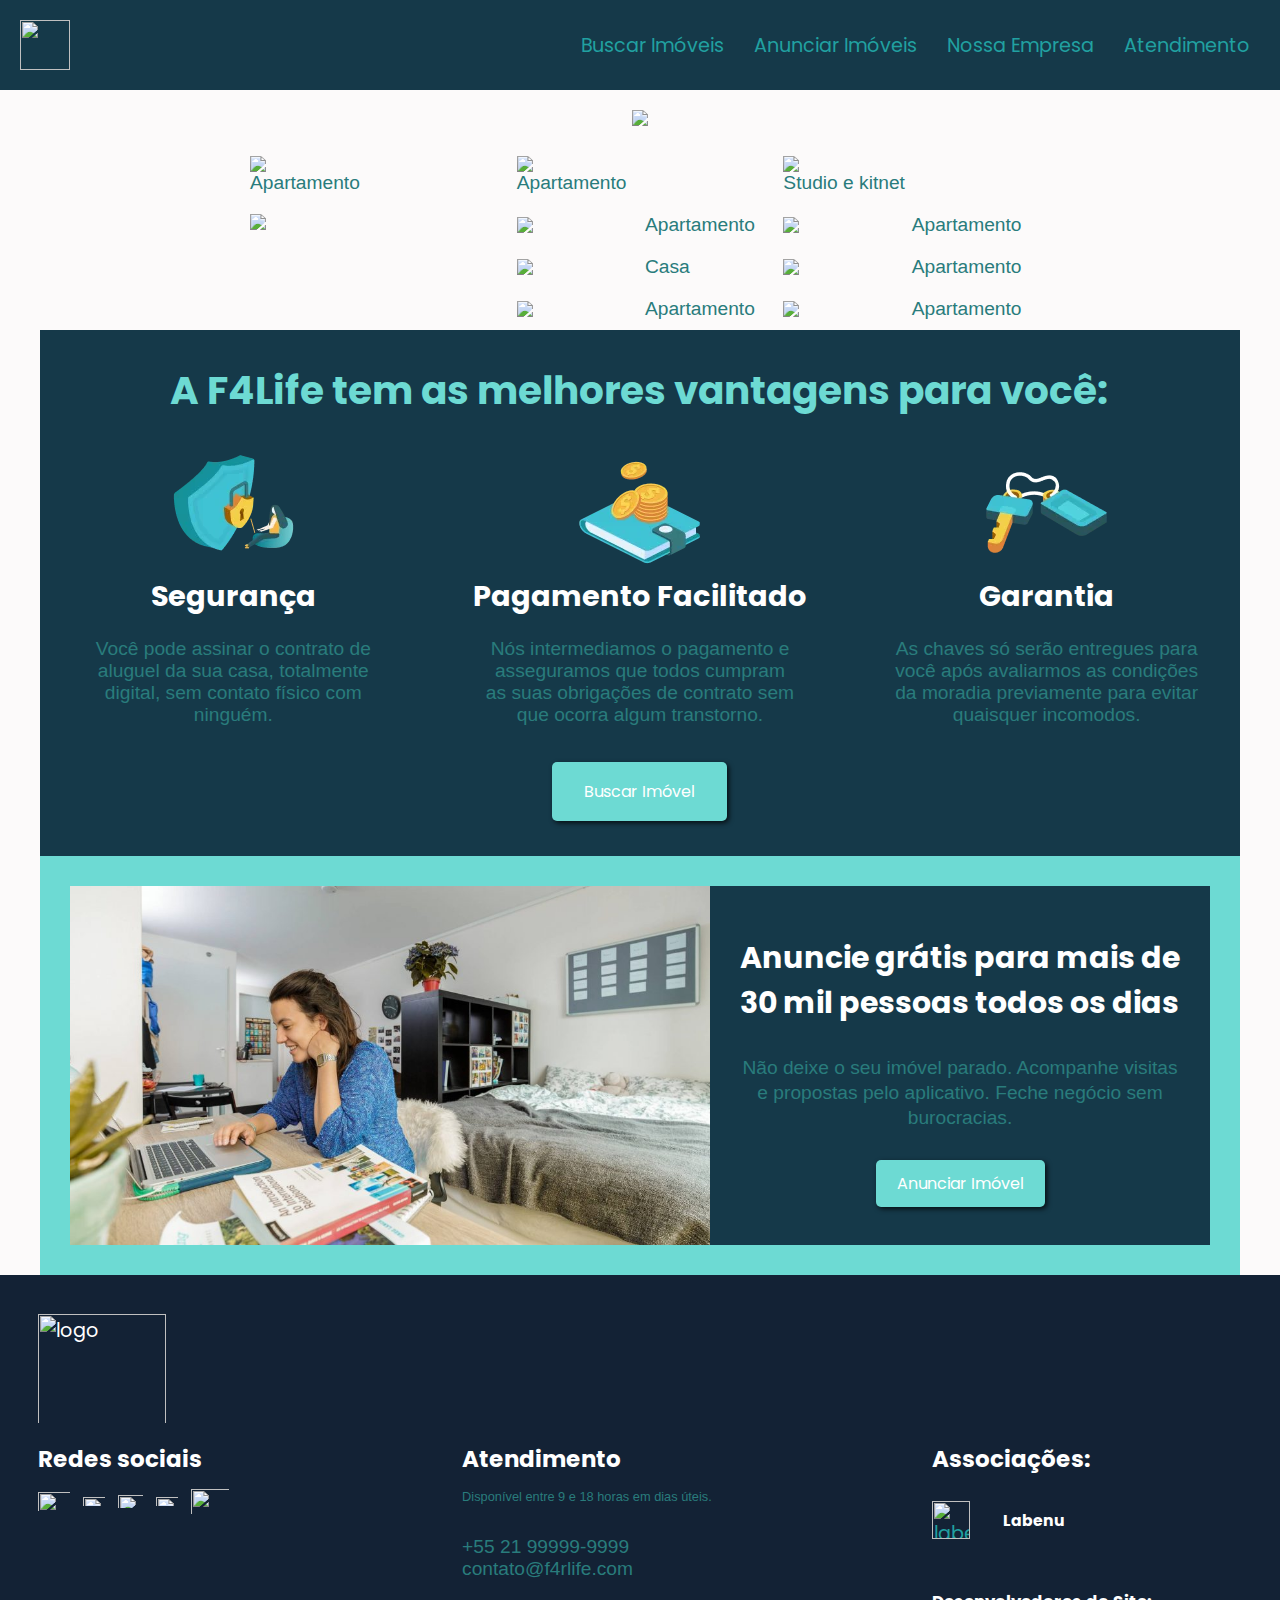
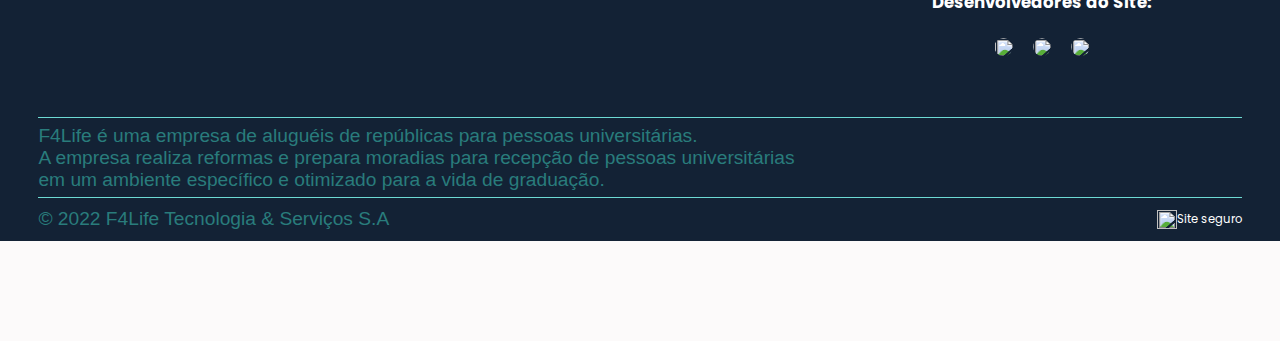
==== index.html @ a4b0dcf2 "Adiciona página anunciar imóveis" ====
<html lang="pt-br">
  <head>
    <meta charset="UTF-8" />
    <meta name="viewport" content="width=device-width, initial-scale=1.0" />
    <meta http-equiv="X-UA-Compatible" content="ie=edge" />
    <title>F4Life</title>
    <link href="https://fonts.googleapis.com/css2?family=Poppins:wght@200;300;400;500;600;700;800;900&display=swap" rel="stylesheet">
    <link rel="stylesheet" href="style.css">
    <link rel="shortcut icon" href="./f4life.ico" type="image/x-icon">
  </head>
  <body>

    <header class="header">
      <img src="./imagens/loog.jpg" >
  
      <nav>
        <ul class="menu">
          <li><a href="/">Buscar Imóveis</a></li>
          <li><a href="/">Anunciar Imóveis</a></li>
          <li><a href="/">Nossa Empresa</a></li>
          <li><a href="/">Atendimento</a></li>
        </ul>
      </nav>
    </header>

    <div class="logo">
    <img src="./imagens/f4rlife2.png" >
  </div>
    
  <section class="grid1">
      <div>
        <img src="./imagens/destaque1.webp">
        <li>Apartamento</li>
      </div>
      <div>
        <img src="./imagens/destaque2.webp">
        <li>Apartamento</li>
      </div>
      <div>
        <img src="./imagens/destaque5.webp">
        <li>Studio e kitnet</li>
      </div>
      <div>
        <img src="./imagens/n3.webp">
        <p>Apartamento</p>
      </div>
      <div>
        <img src="./imagens/n2.webp">
        <p>Apartamento</p>
      </div>
      <div>
        <img src="./imagens/casa.webp">
        <p>Casa</p>
      </div>
      <div>
        <img src="./imagens/nv1.webp">
        <p>Apartamento</p>
      </div>
      <div>
        <img src="./imagens/destaque3.webp">
        <p>Apartamento</p>
      </div>
      <div>
        <img src="./imagens/destaque6.webp">
        <p>Apartamento</p>
      </div>
      <div class="anuncio">
        <img src="./imagens/f4life.png">
      </div>
    </section>

    <main>

    <div class="container">
      
      <section id="secao-vantagens"> 
        <div class="grid-container">

          <div class="titulo-secao">
            <h2>A F4Life tem as melhores vantagens para você:</h2>
          </div>
          <div id="card">
            <div class="card-imagem">
              <img src="./imagens/icone-seguro.png" alt="icone-seguro">
            </div>
            <div class="card-titulo">
              <h2>Segurança</h2>
            </div>
            <div class="card-texto">
              <p>Você pode assinar o contrato de aluguel da sua casa, totalmente digital, sem contato físico com ninguém.</p>
            </div>
          </div>

          <div id="card">            
            <div class="card-imagem">
              <img src="./imagens/icone-dinheiro.png" alt="icone-dinheiro">
            </div>
            <div class="card-titulo">
              <h2>Pagamento Facilitado</h2>
            </div>
            <div class="card-texto">
              <p>Nós intermediamos o pagamento e asseguramos que todos cumpram as suas obrigações de contrato sem que ocorra algum transtorno.</p>
            </div>
          </div>

          <div id="card">                    
            <div class="card-imagem">
              <img src="./imagens/icone-chaves.png" alt="icone-chaves">
            </div>
            <div class="card-titulo">
              <h2>Garantia</h2>
            </div>
            <div class="card-texto">
              <p>As chaves só serão entregues para você após avaliarmos as condições da moradia previamente para evitar quaisquer incomodos.</p>
            </div>
          </div>

          <div id="btn-secao">
            <button>Buscar Imóvel</button>
          </div>

        </div><!-- grid-container -->
      </section><!-- secao-vantagens -->

      <section id="secao-anunciar">        
        <div class="grid-container">

          <div class="imagem-secao-anunciar">
            <img src="./imagens/universitario-ape.png" alt="">
          </div>

          <div class="conteudo-secao-anunciar">
            <div class="titulo-secao-anunciar">
              <h2>Anuncie grátis para mais de 30 mil pessoas todos os dias</h2>
            </div>

              <div class="texto-secao-anunciar">              
                <p>Não deixe o seu imóvel parado. Acompanhe visitas e propostas pelo aplicativo. Feche negócio sem burocracias.</p>
              </div>

              <div class="btn-secao">
                <button>Anunciar Imóvel</button>
              </div>
          </div>

        </div><!-- grid-container -->        
      </section><!-- secao-anunciar -->

    </div><!-- container -->

  </main>

  
    <footer>
        <div id="logo">
            <img src="./imagens/logo-f4rlife.png" alt="logo">
        </div>

        <div id="rodape">
            <div id="redes">
                <h5>Redes sociais</h5>
                <div id="icones">
                   <a href="https://www.facebook.com/" target="_blank"><img class="face" src="./imagens/logo-facebook.png" alt="face"></a> 
                   <a href="https://www.instagram.com/" target="_blank"><img class="insta" src="./imagens/logo-instagram.png" alt="insta"></a> 
                   <a href="https://www.linkedin.com/" target="_blank"><img  class="link" src="./imagens/logo-linkedin.png" alt="linkedin"></a> 
                   <a href="https://www.twitter.com/" target="_blank"><img class="tt" src="./imagens/logo-twitter.png" alt="tt"></a> 
                   <a href="https://www.youtube.com/" target="_blank"><img class="yout" src="./imagens/logo-youtube.png" alt="yout"></a> 
                </div>
            </div>
            <div id="atendimento">
                <h5>Atendimento</h5>
                <p class="disponivel">Disponível entre 9 e 18 horas em dias úteis.</p>
                <div class="links">
                    <a class="numero"href=""><p>+55 21 99999-9999</p></a> 
                    <a class="numero"href=""> <p>contato@f4rlife.com</p></a>
                </div>
            </div>
            <div id="contatos">
                <div>
                    <div class="contatos">
                        <h5>Associações:</h5>
                    </div>
                    <div id="labenu">
                        <a href="https://www.linkedin.com/school/labenu/" target="_blank"><img class="labenu" src="./imagens/logo-labenu.png" alt="labenu"></a>
                        <div class="logo">
                            <h5>Labenu</h5> 
                        </div>
                    </div>
                </div>

                <div>
                    <div class="perfis">
                        <h5>Desenvolvedores do Site:</h5>
                    </div>
                    <div id="desenvolvedores">
                        <a href="https://www.linkedin.com/in/brenno-ambrozino-339b32223/" target="_blank"><img src="./imagens/perfil-brenno.jpg" alt="brenno"></a>
                        <a href="https://www.linkedin.com/in/luis-gustavo-martins-06230222b/" target="_blank"><img src="./imagens/perfil-luis.jpg" alt="luis"></a>
                        <a href="https://www.linkedin.com/in/matheusmantini/" target="_blank"><img src="./imagens/perfil-matheus.png" alt="matheus"></a>
                    </div>
                </div>
            </div>
        </div>

        <div>   
            <div id="diretrizes">
                <p>F4Life é uma empresa de aluguéis de repúblicas para pessoas universitárias.</p>
                <p>A empresa realiza reformas e prepara moradias para recepção de pessoas universitárias</p>
                <p>em um ambiente específico e otimizado para a vida de graduação.</p>
            </div>
        </div>

        <div id="fim">
            <div>
                <p>© 2022 F4Life Tecnologia & Serviços S.A</p>
            </div>
            <div id="seguro">
                <div>
                    <img src="./imagens/icone-cadeado.png" alt="cadeado">
                </div>
                Site seguro
            </div> 
        </div>

    </footer>

  </body>
</html>
---- style.css ----
/*
  --preto: rgb(19, 34, 53);
  --azul-claro: rgb(109, 218, 211);
  --azul-escuro: rgb(21,57,73);
} */

*{
  margin: 0;
  padding: 0;
  box-sizing: border-box;
  font-family: 'Poppins', sans-serif;
}

main{  
  display: flex;
  justify-content: center;
}

.container{
  width: 1200px;
}

/***********************/
/* Arquivo Index.html */
/* Seção Vantagens */

#secao-vantagens{
  display: flex;
  justify-content: center;
  background-color: rgb(21,57,73);
}

#secao-vantagens .grid-container{
  display: grid;
  grid-template-columns: repeat(3, 1fr);
  grid-template-rows: 120px 1fr 130px;
  column-gap: 20px;
}

#secao-vantagens .titulo-secao{
  display: flex;
  justify-content: center;
  align-items: center;
  text-align: center;
  grid-column: 1 / 4;
  color: rgb(109, 218, 211);
  font-size: 26px;
}

#secao-vantagens #card{
  display: flex;
  flex-direction: column;
  justify-content: center;
  align-items: center;
  text-align: center;
  color: white;
}

#secao-vantagens #btn-secao{
  display: flex;
  justify-content: center;
  align-items: center;
  grid-column: 2 / 3;
  margin: 30px 0;
}

#secao-vantagens #btn-secao button{
  background-color: rgb(109, 218, 211);
  color: white;
  padding: 15px 30px;
  font-size: 16px;
  border: 2px solid transparent;
  border-radius: 5px;
  box-shadow: 2px 2px 5px 0px rgba(0,0,0,0.75);
  cursor: pointer;
}

#secao-vantagens #btn-secao button:hover{
  background-color: rgb(92, 201, 193);
}

#secao-vantagens #btn-secao button:active{
  border-top: 2px solid rgba(0,0,0,0.75);
  border-left: 2px solid rgba(0,0,0,0.75);
  box-shadow: none;
}

.card-titulo{
  color: white;
  margin-bottom: 20px;
}

.card-texto{
  text-align: center;
  max-width: 80%;
}

/* Seção Anunciar */

#secao-anunciar{
  display: flex;
  width: 100%;
  justify-content: space-between;
  border: 30px solid rgb(109, 218, 211);;
}

#secao-anunciar .grid-container{
  display: grid;
  grid-template-columns: 1fr 500px;
}

.imagem-secao-anunciar{
  grid-row: 1 / 4;
  display: flex;
  justify-content: center;
  align-items: center;
}

.imagem-secao-anunciar img{
  width: 100%;
}

.conteudo-secao-anunciar{
  background-color: rgb(21,57,73);
  grid-row: 1 / 4;
  padding: 0 30px;
  display: flex;
  flex-direction: column;
  justify-content: center;
  text-align: center;
}

.titulo-secao-anunciar{
  color: white;
  font-size: 20px;
  text-align: justify;
  width: 100%;
  margin-top: 30px;
  line-height: 45px;
  grid-row: 1 / 2;
}

.texto-secao-anunciar{
  color: white;
  font-size: 15px;
  text-align: justify;
  width: 100%;
  margin: 30px 0;
  line-height: 45px;
  grid-row: 2 / 3;
  text-align: center;
  line-height: 25px;
}

.btn-secao button{
  background-color: rgb(109, 218, 211);
  color: white;
  padding: 10px 20px;
  font-size: 16px;
  border: 1px solid transparent;
  border-radius: 5px;
  box-shadow: 2px 2px 5px 0px rgba(0,0,0,0.75);
  cursor: pointer;  
  grid-row: 3 / 4;
  margin-bottom: 20px;
  outline-color: rgb(21,57,73); 
}

.btn-secao button:hover{
  background-color: rgb(92, 201, 193);
}

.btn-secao button:active{
  border-top: 1px solid rgba(0,0,0,0.75);
  border-left: 1px solid rgba(0,0,0,0.75);
  box-shadow: none;
}



/********************************/
/* Arquivo anunciar-imovel.html */
/* Seção form-anunciar */

#secao-form-anunciar{
  display: flex;
  justify-content: center;
  margin-top: 20px;
}

#secao-form-anunciar .grid-container{
  display: grid;
  grid-template-columns: 10% 1fr 10%;
}

#secao-form-anunciar .titulo-secao{
  display: flex;
  justify-content: center;
  align-items: center;
  text-align: center;
  color: rgb(109, 218, 211);
  font-size: 26px;
  grid-column: 1 / 4;
}

#secao-form-anunciar #subtitulo-secao{
  color: rgb(21,57,73);
  text-align: center;
  margin-bottom: 10px;
}

#secao-form-anunciar form{
  display: flex;
  flex-direction: column;
  border: 1px solid rgb(109, 218, 211); 
  border-radius: 5px;
  margin-top: 20px;
  padding: 20px 20px 10px 20px;
  grid-column: 2 / 3;
}

#secao-form-anunciar form input{
  padding: 6px;
  margin-bottom: 10px;
  margin-top: 5px;
  border: 1px solid rgb(109, 218, 211);  
  outline-color: rgb(21,57,73); 
  border-radius: 5px;
}

#form-contato-container{
  display: flex;
  justify-content: space-between;
}

#form-contato-container input{
  margin-top: 5px;
}

#form-pais{
  margin-right: 7.5px;
}

#form-area{
  margin-right: 7.5px;
  margin-left: 7.5px;

}

#form-celular{
  margin-left: 7.5px;

}

#form-btn-top-container{
  display: flex;
  align-items: center;
}

.btn-form-anunciar{
  color: rgb(109, 218, 211);
  background-color: transparent;
  padding: 5px 10px;
  font-size: 15px;
  border: 1px solid rgb(109, 218, 211);
  border-radius: 50px;
  cursor: pointer;  
  width: 100px;
  display: inline-block;
  margin: 10px 10px 20px 0;
  outline-color: rgb(21,57,73); 
}

#form-btn-top-container input[type='button']:hover{
  color: white;
  background-color: rgba(109, 218, 211, 0.5);
}

#form-btn-container button:active{
  color: rgb(109, 218, 211);
  background-color: transparent;
}

#btn-form-submit{  
  text-align: center;
  margin-top: 20px;
}

.btn-form-active{
  background: rgb(109, 218, 211);
  color: white;
}


/* Seção Motivos-anunciar */

#secao-motivos-anunciar{
  display: flex;
  justify-content: center;
  margin-top: 40px;
  padding: 30px 0;
  background-color: rgb(21,57,73);
}

#secao-motivos-anunciar .titulo-secao{
  display: flex;
  justify-content: center;
  align-items: center;
  text-align: center;
  color: rgb(109, 218, 211);
  font-size: 26px;
  grid-column: 1 / 4;
}

.card{
  display: grid;
  grid-template-columns: 30px 1fr;
  margin-top: 20px;
  margin-bottom: 20px;
  align-items: center;
  width: 80%;
  position: relative;
  left: 50%;
  transform: translateX(-50%);
}

.card i{
  color: rgb(109, 218, 211);
  font-size: 22px;
  grid-column: 1 / 2;
}

.card h2{
  color: white;
  font-size: 22px;
  grid-column: 2 / 3;
  margin-left: 10px;
}

.card p{
  color: white;
  font-size: 16px;
  grid-column: 2 / 3;
  margin-left: 10px;
}


/* Seção Historias-clientes */

#secao-historias-clientes{
  display: flex;
  justify-content: center;
  margin: 20px;
}

/* #secao-historias-clientes .grid-container{
} */

#secao-historias-clientes .titulo-secao{
  display: flex;
  justify-content: center;
  align-items: center;
  text-align: center;
  color: rgb(109, 218, 211);
  font-size: 26px;
  grid-column: 1 / 3;
}

#secao-historias-clientes .subtitulo-secao{
  text-align: center;
  font-size: 16px;
  margin-top: 10px;
  grid-column: 1 / 3;
}

.container-historias{
  display: grid;
  grid-template-columns: 40% 1fr;
}

.container-historias p{
  margin-top: 10px;
  text-align: center;
  grid-column: 2 / 3;
}

.container-historias img{
  width: 100%;
  grid-column: 1 / 2;
}


/* TESTE */

.bullets{
  display: flex;
  justify-content: center;
  align-items: center;
}

.bullet{
  width: 25px;
  height: 25px;
  background-color: rgb(21,57,73);
  border-radius: 50%;
  margin: 30px 5px 10px 5px;
  cursor: pointer;
}

/* FIM MATHEUS */

body,
ul,
li,
p {
  margin: 0px;
  padding: 0px;
  list-style: none;
  font-size: 1.2rem;
  font-family: Arial;
}

body {
  margin-bottom: 100px;
  background-color: rgb(252, 250, 250);
}

a {
  text-decoration: none;
  color: rgb(33, 161, 161);
}

a:hover{
    background-color: aqua;
    border-radius: 10px;
    color: black;
}

h1 {
  text-align: center;
  margin-top: 100px;
  color:rgb(23, 91, 100);
}

li{
  color:rgb(41, 124, 124);
}


img {
  max-width: 100%;
  display: block;
}

.logo{
  display: flex;
  align-items: center;
  justify-content: center;
  margin: 20px;
}

.header {
  background: rgb(21,57,73);
  display: flex;
  flex-wrap: wrap;
  justify-content: space-between;
  align-items: center;
  padding: 20px;
}

.header img{
    width: 50px;
}

input[type="text" i] {
    padding: 1px 2px;
}
input {
    width: 50%;
    margin-right: 5px;
}

.menu {
  display: flex;
  align-items: flex-start;
  justify-content: flex-start;
}

.menu li {
  display: flex;
  align-items: flex-start;
  justify-content: flex-start;
  margin-left: 10px;
}

.menu li a {
  display: flex;
  align-items: flex-start;
  justify-content: flex-start;
  display: flex;
  padding: 10px;
}


/* Apartamentos */

.grid1 {
  display: grid;
  grid-template-columns: repeat(3, 1fr);
  max-width: 800px;
  padding: 10px;
  margin: 0 auto;
  grid-gap: 20px;
}

.grid1 > div:nth-child(n + 4) {
  display: grid;
  grid-template-columns: 1fr 1fr;
  grid-gap: 10px;
  align-items: center;
}

.grid1 > div.anuncio {
  grid-column: 1;
  grid-row: 2 / 5;
  display: block;
}

@media (max-width: 600px) {
  .grid1 {
    grid-template-columns: repeat(2, 1fr);
  }
  .grid1 > div:nth-child(n + 4) {
    display: block;
  }
  .grid1 > div.anuncio {
    grid-column: auto;
    grid-row: auto;
    order: -1;
  }
}
p{
  color:rgb(41, 124, 124);  
  border-radius: 150px;
    display:flex;
    align-items: center;
    justify-items: flex-start;  
}



/* MEDIA QUERIES */

@media screen and (min-device-width : 320px) and (max-device-width : 480px) {
/* celulares */

  .container{
    width: 100%;
  }

  #secao-anunciar .grid-container{
    display: grid;
    grid-template-columns: 1fr;
  }

  #secao-vantagens .grid-container{
    display: flex;
    flex-direction: column;
  }

  #secao-vantagens .titulo-secao{
    font-size: 24px;
    margin-top: 20px;
  }
  
  #secao-vantagens .card-texto{
    text-align: justify;
  }
  
  #secao-vantagens #card{
    margin: 20px 0;
  }

  #secao-vantagens #card:nth-child(4){
    margin-top: 20px;
  }

  #secao-vantagens #btn-secao{
    margin-bottom: 40px;
  }
  

}

@media screen and (min-device-width : 481px) and (max-device-width : 800px) {
/* tablets */

  .container{
    width: 100%;
  }

  #secao-anunciar .grid-container{
    display: grid;
    grid-template-columns: 1fr;
  }

  #secao-vantagens .grid-container{
    display: flex;
    flex-direction: column;
  }

  #secao-vantagens .titulo-secao{
    font-size: 20px;
    padding: 0 100px;
    margin: 50px 0 20px 0;
    width: 100%;
  }
  
  #secao-vantagens .card-texto{
    text-align: justify;
  }
  
  #secao-vantagens #card{
    margin: 20px 0;
  }

  #secao-vantagens #card:nth-child(4){
    margin-top: 20px;
  }

  #secao-vantagens #btn-secao{
    margin-bottom: 40px;
  }


}

*{
    margin: 0;
    padding: 0;
    font-family: 'Poppins';
}

body{
    width:100%;
}

footer{
    color: rgb(255,255, 255);
    background-color: rgb(19, 34, 53);
    padding: 3vw 3vw 0vw 3vw;
    height: 1fr;
}

/*--------------------------------------------------------------*/

#logo img{
    width: 10vw;
    padding-bottom: 1.5vw;
}

/*--------------------------------------------------------------*/
#rodape{
    display: flex;
    flex-direction: row;
    justify-content: space-between;
}
/*----------------Redes Sociais-----------------------*/

#redes h5{
    font-size: 1.8vw;
}

#icones{
    display: flex;
    justify-content: space-evenly;
    align-items: center;
}

#icones img{
    padding: 1vw 1vw 1vw 0vw;
}

#icones img:hover{
    cursor: pointer;
}

#icones .face{
    width: 3.5vw;
}

#icones .insta{
    width: 2.7vw;
    height: 2.7vw;
}

#icones .link{
    width:3vw;
    height: 3vw;
}

#icones .tt{
    width: 2.7vw;
}

#icones .yout{
    width: 4vw;
}

/*---------------------------------------*/

#atendimento h5{
    padding-bottom: 1vw;
    font-size: 1.8vw;
}

#atendimento .disponivel{
    font-size: 1vw;
    padding-bottom: 0.5vw;
}

#atendimento a{
    font-size: 1vw;
    color:rgb(109, 218, 211);
}

#atendimento .links{
    padding-top: 2vw;
}
#atendimento a:hover{
    color:white;
}

/*---------------------------------------*/
#contatos{
    padding: 0vw 7vw 4vw 0vw;
}

.contatos h5{
    font-size: 1.8vw;
}

.perfis{
    text-align: center;
}
.perfis h5{
    font-size: 1.3vw;
}

.logo h5{
    font-size: 1.22vw;
}

#labenu{
    display: flex;
    align-items: center;
    padding-top: 1vw;
    padding-bottom: 3vw;
}

div .labenu{
    width:3vw;
}

#labenu h5{
    padding-left: 1vw;
}

#desenvolvedores{
    display: flex;
    justify-content:center;
    padding-top: 1vw;
}

#desenvolvedores img{
    width:3vw;
    border-radius: 3vw;
    padding: 0.8vw;
}

/*---------------------------------------------------------------*/
#diretrizes{
    border: 0.1vw rgb(109, 218, 211) solid ;
    border-left: none;
    border-right: none;
    font-size: 1vw;
    padding-top: 0.5vw;
    padding-bottom: 0.5vw;
    text-align: center;
}

/*-----------------------------------------------------------------*/
#fim{
    display: flex;
    justify-content: space-between;
    align-items: center;
    font-size: 0.9vw;
    padding: 0.8vw 0vw 0.8vw 0vw;
}

#seguro{
    display: flex;
    align-items: center;
}

#seguro img{
    width: 1.5vw;
}

/*-----------------------------------------------------------------*/

@media screen and (min-device-width : 320px) and (max-device-width : 480px) {
    footer{
        padding: 15px;
    }

    #logo {
        text-align: center;
        padding-top: 18px;
    }

    #logo img{
        width: 100px;
    }

    #rodape{
        flex-direction: column;
    }

    #redes h5, #atendimento h5{
        font-size: 10px;
        text-align: center;
        padding-top: 10px;
    }

    #atendimento h5{
        padding-bottom: 10px;
    }

    #icones{
        justify-content: center;
        padding-top: 10px;
    }

    #icones .face{
        width:22px;
        height:22px;
        padding-left: 1vw;
    }
    
    #icones .insta{
        width:18px;
        height:18px;
        padding-left: 1vw;
    }
    
    #icones .link{
        width:20px;
        height:20px;
        padding-left: 1vw;
    }
    
    #icones .tt{
        width:18px;
        height:18px;
        padding-left: 1vw;
    }
    
    #icones .yout{
        width:30px;
        height:20px;
    }

    #atendimento{
        text-align: center;
    }

    #atendimento p{
        font-size: 5px;
    }

    #contatos{
        text-align: center;
        padding: 0;
    }

    .contatos h5{
        font-size: 10px;
        padding-top: 10px;
    } 

    #labenu{
        justify-content: center;
        align-items: center;
        flex-direction: column;
        padding-bottom: 0%;
    }

    #labenu img{
        width: 40px;
        padding-right: 3px;
    }

    #labenu h5{
        font-size: 0%;
    }

    .perfis h5{
        font-size:10px
    }

    #desenvolvedores{
        padding-bottom: 20px;
    }

    #desenvolvedores img{
        width:30px;
        border-radius: 50px;
    }

    #diretrizes p{
        font-size: 6.4px;
    }


}
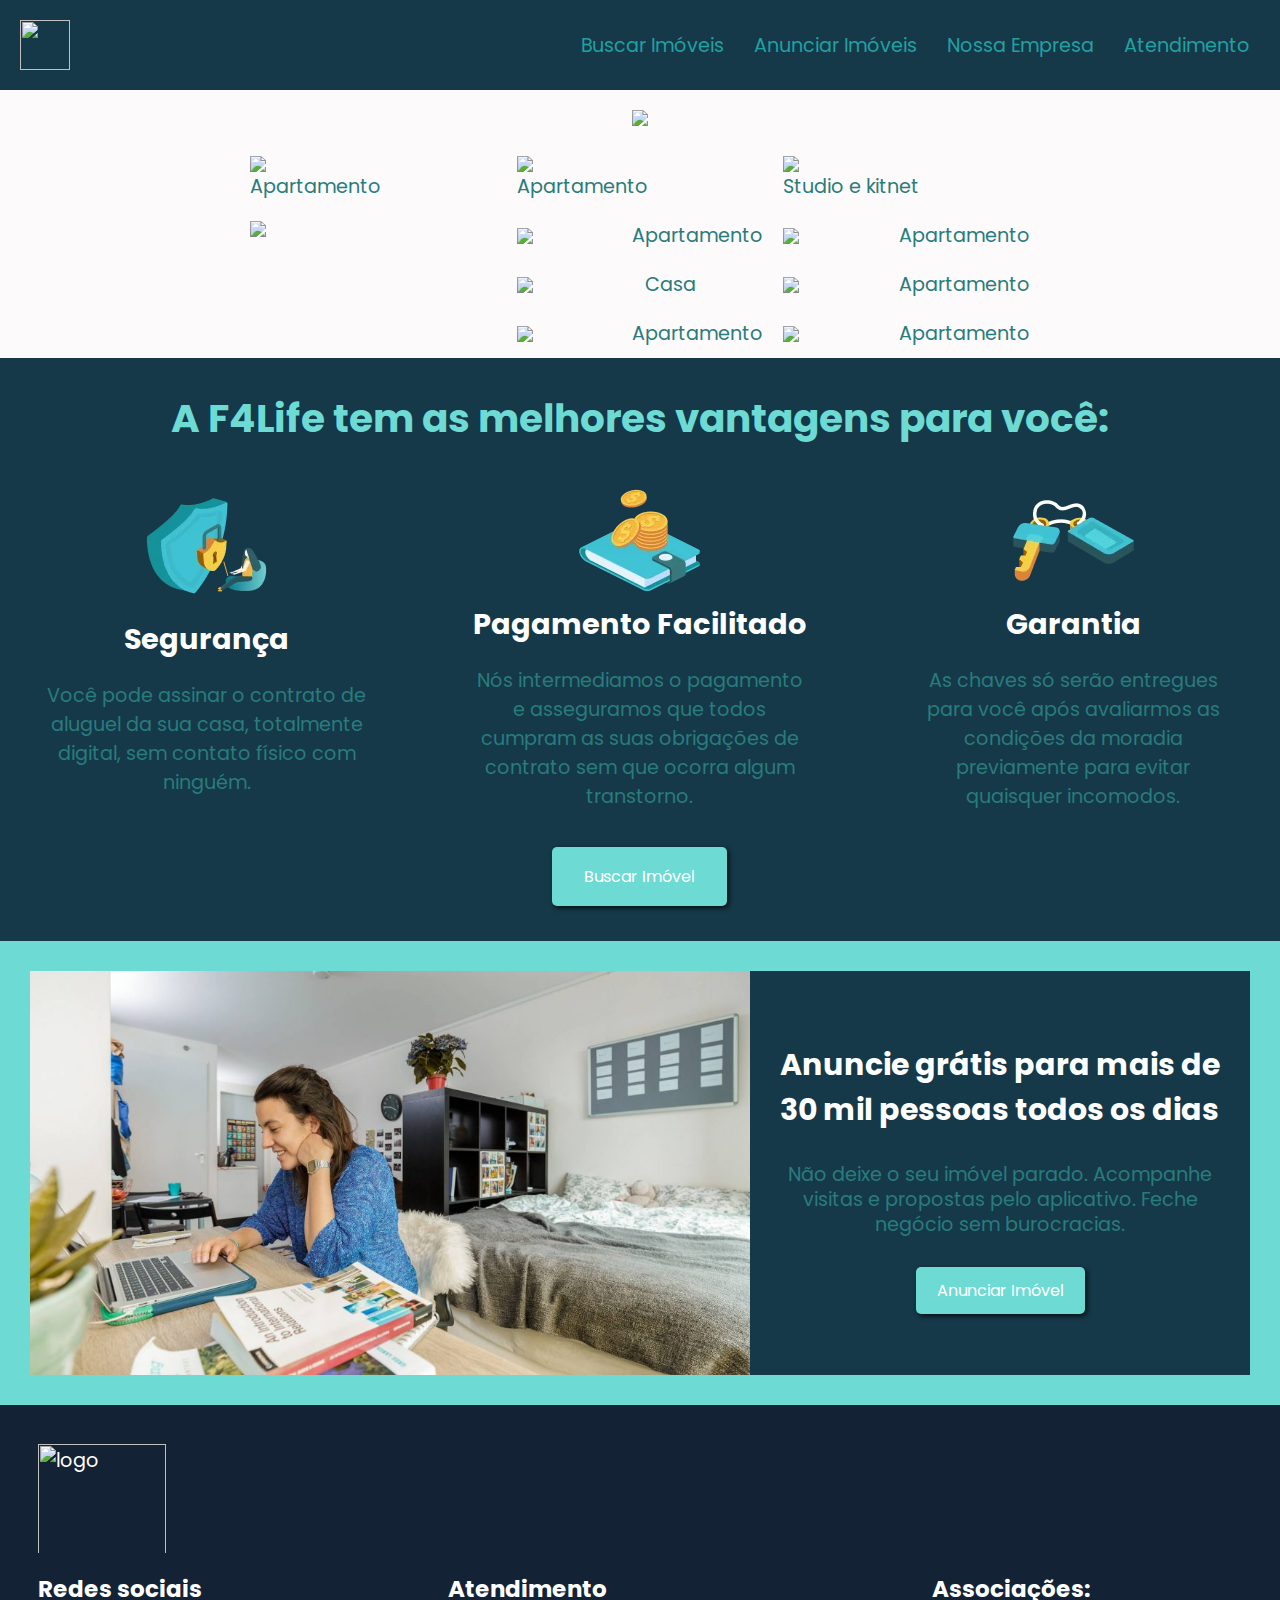
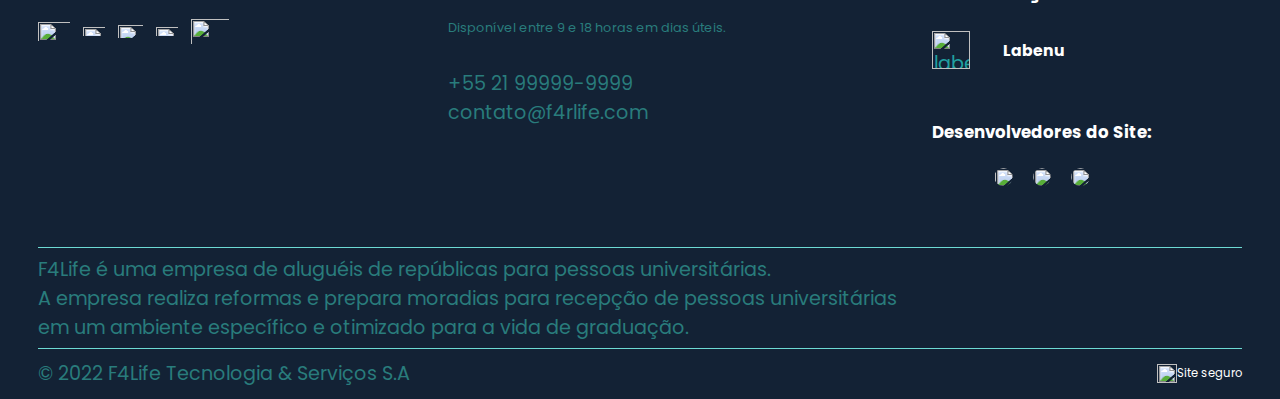
==== commit 39835792: "Adiciona a página anunciar imóveis responsiva" ====
--- a/index.html
+++ b/index.html
@@ -11,12 +11,12 @@
   <body>
 
     <header class="header">
-      <img src="./imagens/loog.jpg" >
+      <a href="./index.html"><img src="./imagens/loog.jpg" ></a>
   
       <nav>
         <ul class="menu">
           <li><a href="/">Buscar Imóveis</a></li>
-          <li><a href="/">Anunciar Imóveis</a></li>
+          <li><a href="./anunciar-imovel.html">Anunciar Imóveis</a></li>
           <li><a href="/">Nossa Empresa</a></li>
           <li><a href="/">Atendimento</a></li>
         </ul>
--- a/style.css
+++ b/style.css
@@ -17,7 +17,7 @@
 }
 
 .container{
-  width: 1200px;
+    width: 100%;
 }
 
 /***********************/
@@ -244,12 +244,10 @@
 #form-area{
   margin-right: 7.5px;
   margin-left: 7.5px;
-
 }
 
 #form-celular{
   margin-left: 7.5px;
-
 }
 
 #form-btn-top-container{
@@ -347,55 +345,97 @@
 
 /* Seção Historias-clientes */
 
-#secao-historias-clientes{
-  display: flex;
-  justify-content: center;
-  margin: 20px;
-}
-
-/* #secao-historias-clientes .grid-container{
-} */
-
-#secao-historias-clientes .titulo-secao{
-  display: flex;
-  justify-content: center;
-  align-items: center;
+#secao-historias{
+  display: flex;
+  width: 100%;
+  justify-content: center;
+  padding: 30px;
+}
+
+#secao-historias .grid-container{
+  display: grid;
+  grid-template-columns: 1fr 1fr;
+}
+
+#secao-historias .titulo-secao{
+  grid-column: 1 / 3;
   text-align: center;
   color: rgb(109, 218, 211);
   font-size: 26px;
+  margin-bottom: 15px;
+}
+
+#secao-historias .subtitulo-secao{
   grid-column: 1 / 3;
-}
-
-#secao-historias-clientes .subtitulo-secao{
-  text-align: center;
-  font-size: 16px;
-  margin-top: 10px;
+  display: flex;
+  justify-content: center;
+  margin-bottom: 35px;
+  font-weight: bold;
+}
+
+.cliente-secao{
+  display: flex;
+  flex-direction: column;
+  justify-content: center;
+  align-items: center;
+  grid-column: 1 / 2;
+  max-width: 350px;
+  margin-right: 20px;
+}
+
+.cliente-secao img{
+  width: 220px;
+  border-radius: 50px;
+}
+
+#nome-cliente-historia{
+  font-weight: bold;
+  font-size: 18px;
+  margin-top: 15px;
+  margin-bottom: 7px;
+}
+
+#cargo-cliente-historia{
+  font-style: italic;
+  font-size: 15px;
+
+}
+
+#secao-historias .historia-secao{
+  display: flex;
+  flex-direction: column;
+  justify-content: center;
+  align-items: flex-start;
+  padding: 0 30px;
+  max-width: 350px;
+  margin-left: 20px;
+}
+
+#secao-historias .historia-secao #mensagem-historia{
+  margin: 50px 0;
+  text-align: justify;
+  font-weight: 300;
+}
+
+#secao-historias .container-historia .btn-secao{
+  width: 100%;
+  display: flex;
+  justify-content: center;
+}
+
+.container-historia{
+  display: flex;
+  flex-direction: column;
+  justify-content: center;
+  align-items: center;
   grid-column: 1 / 3;
 }
 
-.container-historias{
-  display: grid;
-  grid-template-columns: 40% 1fr;
-}
-
-.container-historias p{
-  margin-top: 10px;
-  text-align: center;
-  grid-column: 2 / 3;
-}
-
-.container-historias img{
-  width: 100%;
-  grid-column: 1 / 2;
-}
-
-
-/* TESTE */
-
 .bullets{
   display: flex;
   justify-content: center;
   align-items: center;
+  grid-column: 1 / 3;
 }
 
 .bullet{
@@ -405,7 +445,17 @@
   border-radius: 50%;
   margin: 30px 5px 10px 5px;
   cursor: pointer;
-}
+  box-shadow: 2px 2px 5px 0px rgba(0,0,0,0.75); 
+}
+
+.bullet:hover{
+  background-color: rgb(109, 218, 211);  
+}
+
+.bullet:active{
+  box-shadow: 5px 5px 5px 0px rgba(0,0,0,0.75);
+} 
+
 
 /* FIM MATHEUS */
 
@@ -417,11 +467,9 @@
   padding: 0px;
   list-style: none;
   font-size: 1.2rem;
-  font-family: Arial;
 }
 
 body {
-  margin-bottom: 100px;
   background-color: rgb(252, 250, 250);
 }
 
@@ -588,7 +636,101 @@
   #secao-vantagens #btn-secao{
     margin-bottom: 40px;
   }
+
+  #secao-form-anunciar .titulo-secao,
+  #secao-motivos-anunciar .titulo-secao,
+  #secao-historias .titulo-secao{
+    font-size: 18px; 
+  }
+
+  #secao-motivos-anunciar .titulo-secao{
+    padding: 0 30px;
+  }
+
+
+  #secao-form-anunciar form input[type='text']{
+    width: 100%;
+  }
+
+  #form-contato-container{
+    display: block;
+    margin: 0;
+  }
+
+  #form-pais{
+    margin-right: 0;
+  }
+
+  #form-area{
+    margin-right: 0;
+    margin-left: 0;
+  }
+
+  #form-celular{
+    margin-left: 0;
+  }
+
+  .card{
+    margin: 50px 0;
+  }
+
+  .card h2{
+    font-size: 20px;
+  }
+
+  .card p{
+    margin-top: 10px;
+  }
   
+
+  #secao-historias .grid-container{
+    grid-template-columns: 1fr;
+  }
+
+  #secao-historias .titulo-secao{
+    margin-top: 20px;
+  }
+
+  #secao-historias .titulo-secao,
+  #secao-historias .subtitulo-secao{
+    grid-column: 1 /-1;
+    text-align: center;
+  }
+  
+  .container-historia{
+    flex-direction: column;
+    grid-column: 1 / 2;
+  }
+
+  #secao-historias{
+    padding: 0;
+  }
+
+  #secao-historias .cliente-secao{
+    margin-right: 0;
+  }
+
+  #secao-historias .historia-secao{
+    display: flex;
+    flex-direction: column;
+    justify-content: center;
+    align-items: center;
+    max-width: 350px;
+    margin-top: 30px;
+    margin-left: 0;
+  }
+  
+  #secao-historias .historia-secao #mensagem-historia{
+    margin: 0 0 50px 0;
+  }
+
+  .bullets{
+  display: flex;
+  justify-content: center;
+  align-items: center;
+  width: 100%;
+  margin-bottom: 15px;
+}
 
 }
 
@@ -607,6 +749,12 @@
   #secao-vantagens .grid-container{
     display: flex;
     flex-direction: column;
+  }
+
+  #secao-form-anunciar .titulo-secao,
+  #secao-motivos-anunciar .titulo-secao,
+  #secao-historias .titulo-secao{
+    padding: 0 100px;
   }
 
   #secao-vantagens .titulo-secao{
@@ -632,6 +780,55 @@
     margin-bottom: 40px;
   }
 
+  #secao-historias .grid-container{
+    grid-template-columns: 1fr;
+  }
+
+  #secao-historias .titulo-secao{
+    margin-top: 20px;
+  }
+
+  #secao-historias .titulo-secao,
+  #secao-historias .subtitulo-secao{
+    grid-column: 1 /-1;
+    text-align: center;
+  }
+
+  #secao-historias .subtitulo-secao{
+    padding: 0 30px;
+  }
+  
+  .container-historia{
+    flex-direction: column;
+    grid-column: 1 / 2;
+  }
+
+  #secao-historias{
+    padding: 0;
+  }
+
+  #secao-historias .historia-secao{
+    margin-top: 30px;
+  }
+
+  #secao-historias .historia-secao{
+    display: flex;
+    flex-direction: column;
+    justify-content: center;
+    align-items: center;
+    max-width: 350px;
+  }
+
+  .bullets{
+  display: flex;
+  justify-content: center;
+  align-items: center;
+  width: 100%;
+  margin-bottom: 15px;
+}
+
+
+
 
 }
 
@@ -649,7 +846,6 @@
     color: rgb(255,255, 255);
     background-color: rgb(19, 34, 53);
     padding: 3vw 3vw 0vw 3vw;
-    height: 1fr;
 }
 
 /*--------------------------------------------------------------*/
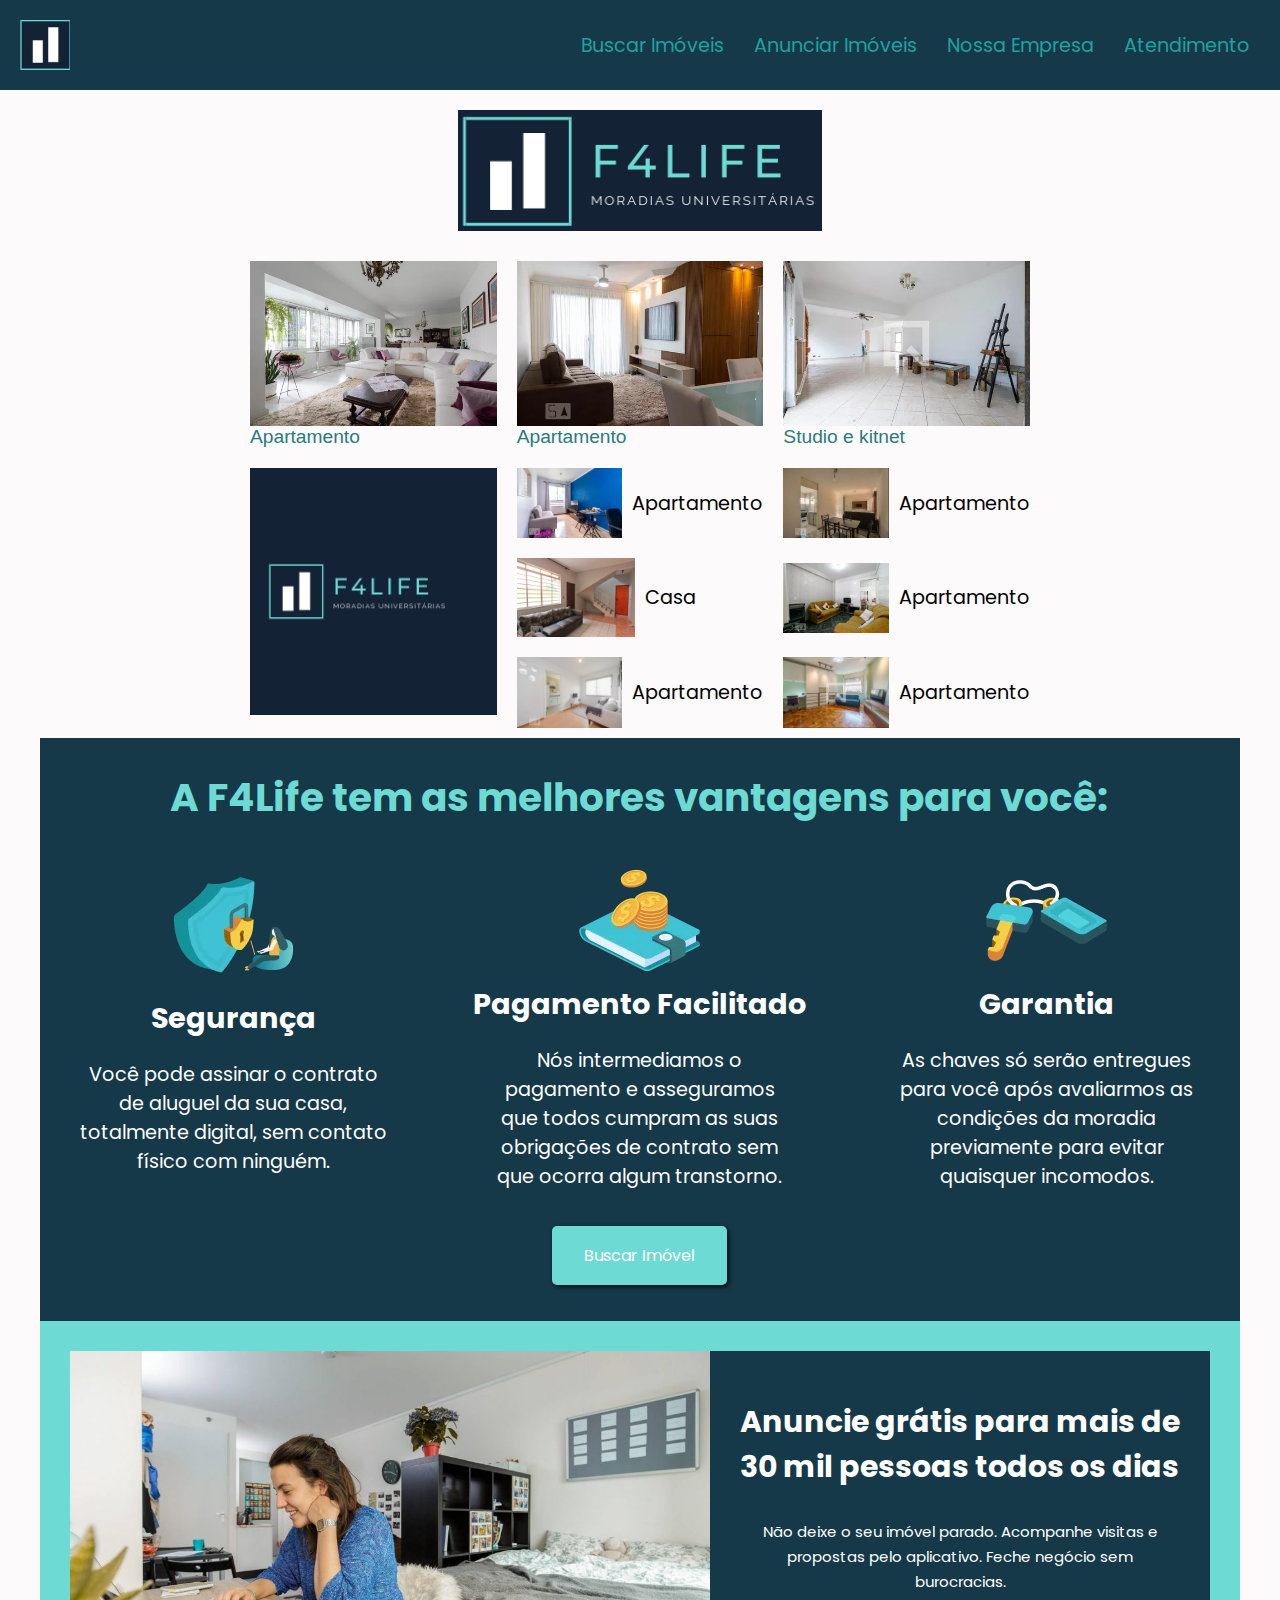
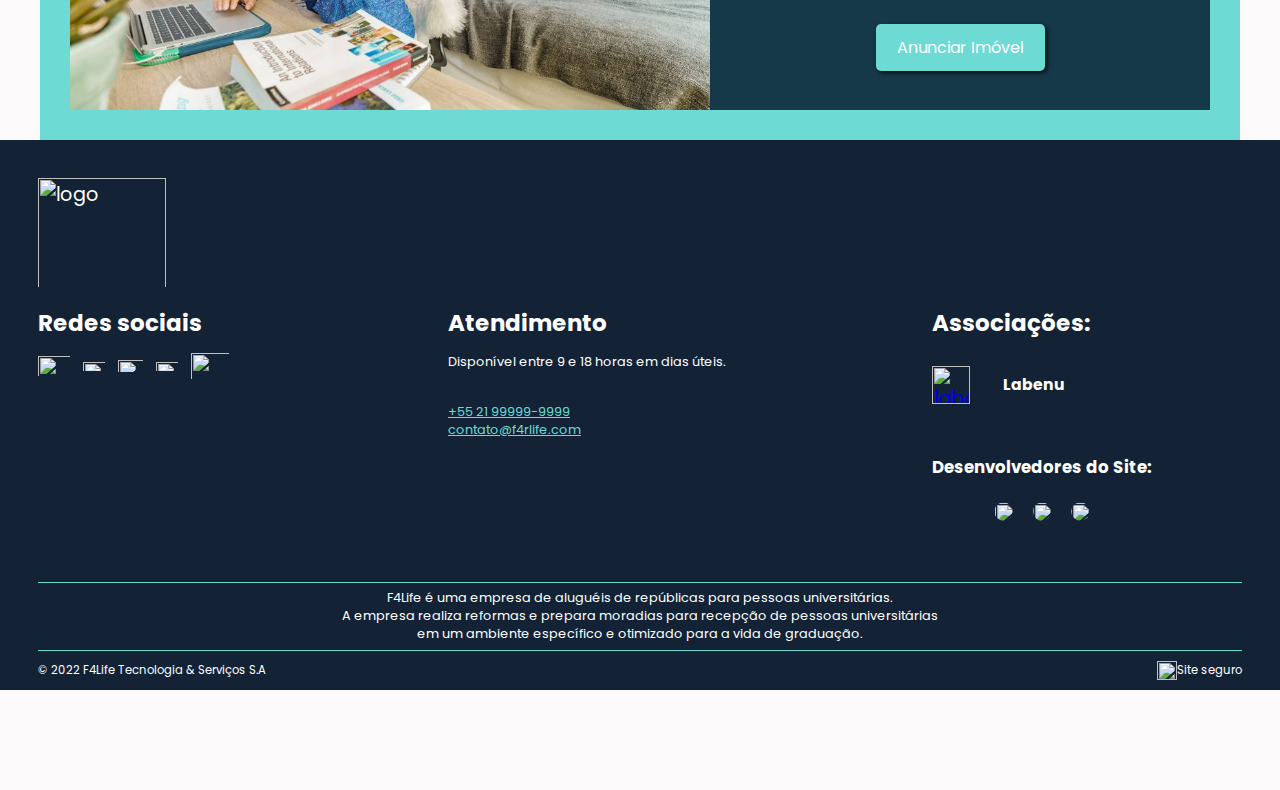
==== commit 1cc3321b: "pagina-buscar-imoveis" ====
--- a/index.html
+++ b/index.html
@@ -11,12 +11,12 @@
   <body>
 
     <header class="header">
-      <a href="./index.html"><img src="./imagens/loog.jpg" ></a>
+      <img src="./Imagens/loog.jpg" >
   
       <nav>
         <ul class="menu">
           <li><a href="/">Buscar Imóveis</a></li>
-          <li><a href="./anunciar-imovel.html">Anunciar Imóveis</a></li>
+          <li><a href="/">Anunciar Imóveis</a></li>
           <li><a href="/">Nossa Empresa</a></li>
           <li><a href="/">Atendimento</a></li>
         </ul>
@@ -24,48 +24,48 @@
     </header>
 
     <div class="logo">
-    <img src="./imagens/f4rlife2.png" >
+    <img src="./Imagens/f4rlife2.png" >
   </div>
     
   <section class="grid1">
-      <div>
-        <img src="./imagens/destaque1.webp">
+      <div class="containers-grid1">
+        <img src="./Imagens/destaque1.webp">
         <li>Apartamento</li>
       </div>
-      <div>
-        <img src="./imagens/destaque2.webp">
+      <div class="containers-grid1">
+        <img src="./Imagens/destaque2.webp">
         <li>Apartamento</li>
       </div>
-      <div>
-        <img src="./imagens/destaque5.webp">
+      <div class="containers-grid1">
+        <img src="./Imagens/destaque5.webp">
         <li>Studio e kitnet</li>
       </div>
-      <div>
-        <img src="./imagens/n3.webp">
-        <p>Apartamento</p>
-      </div>
-      <div>
-        <img src="./imagens/n2.webp">
-        <p>Apartamento</p>
-      </div>
-      <div>
-        <img src="./imagens/casa.webp">
+      <div class="containers-grid1">
+        <img src="./Imagens/n3.webp">
+        <p>Apartamento</p>
+      </div>
+      <div class="containers-grid1">
+        <img src="./Imagens/n2.webp">
+        <p>Apartamento</p>
+      </div>
+      <div class="containers-grid1">
+        <img src="./Imagens/casa.webp">
         <p>Casa</p>
       </div>
-      <div>
-        <img src="./imagens/nv1.webp">
-        <p>Apartamento</p>
-      </div>
-      <div>
-        <img src="./imagens/destaque3.webp">
-        <p>Apartamento</p>
-      </div>
-      <div>
-        <img src="./imagens/destaque6.webp">
+      <div class="containers-grid1">
+        <img src="./Imagens/nv1.webp">
+        <p>Apartamento</p>
+      </div>
+      <div class="containers-grid1">
+        <img src="./Imagens/destaque3.webp">
+        <p>Apartamento</p>
+      </div>
+      <div class="containers-grid1">
+        <img src="./Imagens/destaque6.webp">
         <p>Apartamento</p>
       </div>
       <div class="anuncio">
-        <img src="./imagens/f4life.png">
+        <img src="./Imagens/f4life.png">
       </div>
     </section>
 
--- a/style.css
+++ b/style.css
@@ -17,7 +17,7 @@
 }
 
 .container{
-    width: 100%;
+  width: 1200px;
 }
 
 /***********************/
@@ -244,10 +244,12 @@
 #form-area{
   margin-right: 7.5px;
   margin-left: 7.5px;
+
 }
 
 #form-celular{
   margin-left: 7.5px;
+
 }
 
 #form-btn-top-container{
@@ -345,97 +347,55 @@
 
 /* Seção Historias-clientes */
 
-#secao-historias{
-  display: flex;
-  width: 100%;
-  justify-content: center;
-  padding: 30px;
-}
-
-#secao-historias .grid-container{
-  display: grid;
-  grid-template-columns: 1fr 1fr;
-}
-
-#secao-historias .titulo-secao{
-  grid-column: 1 / 3;
+#secao-historias-clientes{
+  display: flex;
+  justify-content: center;
+  margin: 20px;
+}
+
+#secao-historias-clientes .grid-container{
+}
+
+#secao-historias-clientes .titulo-secao{
+  display: flex;
+  justify-content: center;
+  align-items: center;
   text-align: center;
   color: rgb(109, 218, 211);
   font-size: 26px;
-  margin-bottom: 15px;
-}
-
-#secao-historias .subtitulo-secao{
   grid-column: 1 / 3;
-  display: flex;
-  justify-content: center;
-  margin-bottom: 35px;
-  font-weight: bold;
-}
-
-.cliente-secao{
-  display: flex;
-  flex-direction: column;
-  justify-content: center;
-  align-items: center;
+}
+
+#secao-historias-clientes .subtitulo-secao{
+  text-align: center;
+  font-size: 16px;
+  margin-top: 10px;
+  grid-column: 1 / 3;
+}
+
+.container-historias{
+  display: grid;
+  grid-template-columns: 40% 1fr;
+}
+
+.container-historias p{
+  margin-top: 10px;
+  text-align: center;
+  grid-column: 2 / 3;
+}
+
+.container-historias img{
+  width: 100%;
   grid-column: 1 / 2;
-  max-width: 350px;
-  margin-right: 20px;
-}
-
-.cliente-secao img{
-  width: 220px;
-  border-radius: 50px;
-}
-
-#nome-cliente-historia{
-  font-weight: bold;
-  font-size: 18px;
-  margin-top: 15px;
-  margin-bottom: 7px;
-}
-
-#cargo-cliente-historia{
-  font-style: italic;
-  font-size: 15px;
-
-}
-
-#secao-historias .historia-secao{
-  display: flex;
-  flex-direction: column;
-  justify-content: center;
-  align-items: flex-start;
-  padding: 0 30px;
-  max-width: 350px;
-  margin-left: 20px;
-}
-
-#secao-historias .historia-secao #mensagem-historia{
-  margin: 50px 0;
-  text-align: justify;
-  font-weight: 300;
-}
-
-#secao-historias .container-historia .btn-secao{
-  width: 100%;
-  display: flex;
-  justify-content: center;
-}
-
-.container-historia{
-  display: flex;
-  flex-direction: column;
-  justify-content: center;
-  align-items: center;
-  grid-column: 1 / 3;
-}
+}
+
+
+/* TESTE */
 
 .bullets{
   display: flex;
   justify-content: center;
   align-items: center;
-  grid-column: 1 / 3;
 }
 
 .bullet{
@@ -445,40 +405,33 @@
   border-radius: 50%;
   margin: 30px 5px 10px 5px;
   cursor: pointer;
-  box-shadow: 2px 2px 5px 0px rgba(0,0,0,0.75); 
-}
-
-.bullet:hover{
-  background-color: rgb(109, 218, 211);  
-}
-
-.bullet:active{
-  box-shadow: 5px 5px 5px 0px rgba(0,0,0,0.75);
-} 
-
+}
 
 /* FIM MATHEUS */
 
-body,
-ul,
-li,
-p {
-  margin: 0px;
-  padding: 0px;
+body, ul, li{
   list-style: none;
   font-size: 1.2rem;
+  font-family: Arial;
+}
+
+#containers-grid1 p{
+  list-style: none;
+  font-size: 1.2rem;
+  font-family: Arial;
 }
 
 body {
+  margin-bottom: 100px;
   background-color: rgb(252, 250, 250);
 }
 
-a {
+.menu a{
   text-decoration: none;
   color: rgb(33, 161, 161);
 }
 
-a:hover{
+.menu a:hover{
     background-color: aqua;
     border-radius: 10px;
     color: black;
@@ -523,6 +476,7 @@
 input[type="text" i] {
     padding: 1px 2px;
 }
+
 input {
     width: 50%;
     margin-right: 5px;
@@ -586,13 +540,13 @@
     grid-row: auto;
     order: -1;
   }
-}
-p{
+  p{
   color:rgb(41, 124, 124);  
   border-radius: 150px;
     display:flex;
     align-items: center;
     justify-items: flex-start;  
+  }
 }
 
 
@@ -636,101 +590,7 @@
   #secao-vantagens #btn-secao{
     margin-bottom: 40px;
   }
-
-  #secao-form-anunciar .titulo-secao,
-  #secao-motivos-anunciar .titulo-secao,
-  #secao-historias .titulo-secao{
-    font-size: 18px; 
-  }
-
-  #secao-motivos-anunciar .titulo-secao{
-    padding: 0 30px;
-  }
-
-
-  #secao-form-anunciar form input[type='text']{
-    width: 100%;
-  }
-
-  #form-contato-container{
-    display: block;
-    margin: 0;
-  }
-
-  #form-pais{
-    margin-right: 0;
-  }
-
-  #form-area{
-    margin-right: 0;
-    margin-left: 0;
-  }
-
-  #form-celular{
-    margin-left: 0;
-  }
-
-  .card{
-    margin: 50px 0;
-  }
-
-  .card h2{
-    font-size: 20px;
-  }
-
-  .card p{
-    margin-top: 10px;
-  }
   
-
-  #secao-historias .grid-container{
-    grid-template-columns: 1fr;
-  }
-
-  #secao-historias .titulo-secao{
-    margin-top: 20px;
-  }
-
-  #secao-historias .titulo-secao,
-  #secao-historias .subtitulo-secao{
-    grid-column: 1 /-1;
-    text-align: center;
-  }
-  
-  .container-historia{
-    flex-direction: column;
-    grid-column: 1 / 2;
-  }
-
-  #secao-historias{
-    padding: 0;
-  }
-
-  #secao-historias .cliente-secao{
-    margin-right: 0;
-  }
-
-  #secao-historias .historia-secao{
-    display: flex;
-    flex-direction: column;
-    justify-content: center;
-    align-items: center;
-    max-width: 350px;
-    margin-top: 30px;
-    margin-left: 0;
-  }
-  
-  #secao-historias .historia-secao #mensagem-historia{
-    margin: 0 0 50px 0;
-  }
-
-  .bullets{
-  display: flex;
-  justify-content: center;
-  align-items: center;
-  width: 100%;
-  margin-bottom: 15px;
-}
 
 }
 
@@ -749,12 +609,6 @@
   #secao-vantagens .grid-container{
     display: flex;
     flex-direction: column;
-  }
-
-  #secao-form-anunciar .titulo-secao,
-  #secao-motivos-anunciar .titulo-secao,
-  #secao-historias .titulo-secao{
-    padding: 0 100px;
   }
 
   #secao-vantagens .titulo-secao{
@@ -780,55 +634,6 @@
     margin-bottom: 40px;
   }
 
-  #secao-historias .grid-container{
-    grid-template-columns: 1fr;
-  }
-
-  #secao-historias .titulo-secao{
-    margin-top: 20px;
-  }
-
-  #secao-historias .titulo-secao,
-  #secao-historias .subtitulo-secao{
-    grid-column: 1 /-1;
-    text-align: center;
-  }
-
-  #secao-historias .subtitulo-secao{
-    padding: 0 30px;
-  }
-  
-  .container-historia{
-    flex-direction: column;
-    grid-column: 1 / 2;
-  }
-
-  #secao-historias{
-    padding: 0;
-  }
-
-  #secao-historias .historia-secao{
-    margin-top: 30px;
-  }
-
-  #secao-historias .historia-secao{
-    display: flex;
-    flex-direction: column;
-    justify-content: center;
-    align-items: center;
-    max-width: 350px;
-  }
-
-  .bullets{
-  display: flex;
-  justify-content: center;
-  align-items: center;
-  width: 100%;
-  margin-bottom: 15px;
-}
-
-
-
 
 }
 
@@ -838,14 +643,11 @@
     font-family: 'Poppins';
 }
 
-body{
-    width:100%;
-}
-
 footer{
     color: rgb(255,255, 255);
     background-color: rgb(19, 34, 53);
     padding: 3vw 3vw 0vw 3vw;
+    height: 1fr;
 }
 
 /*--------------------------------------------------------------*/
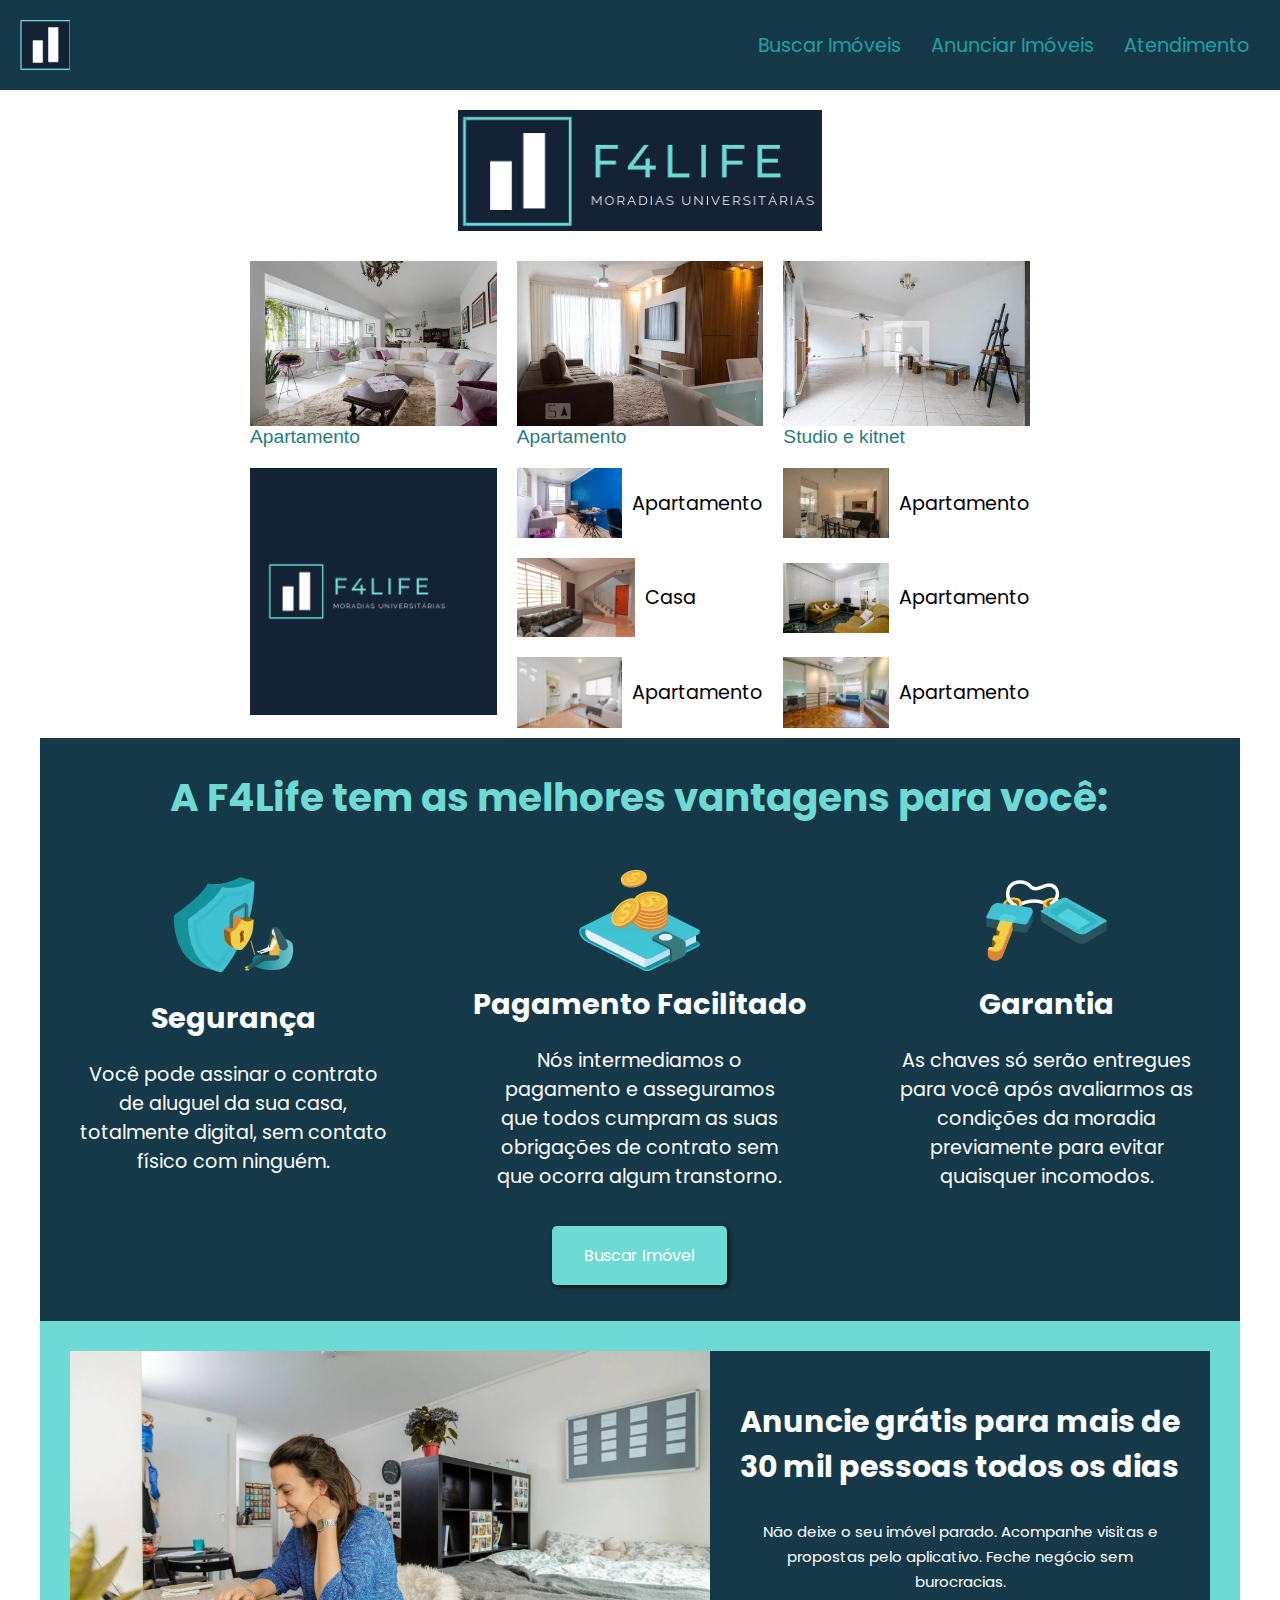
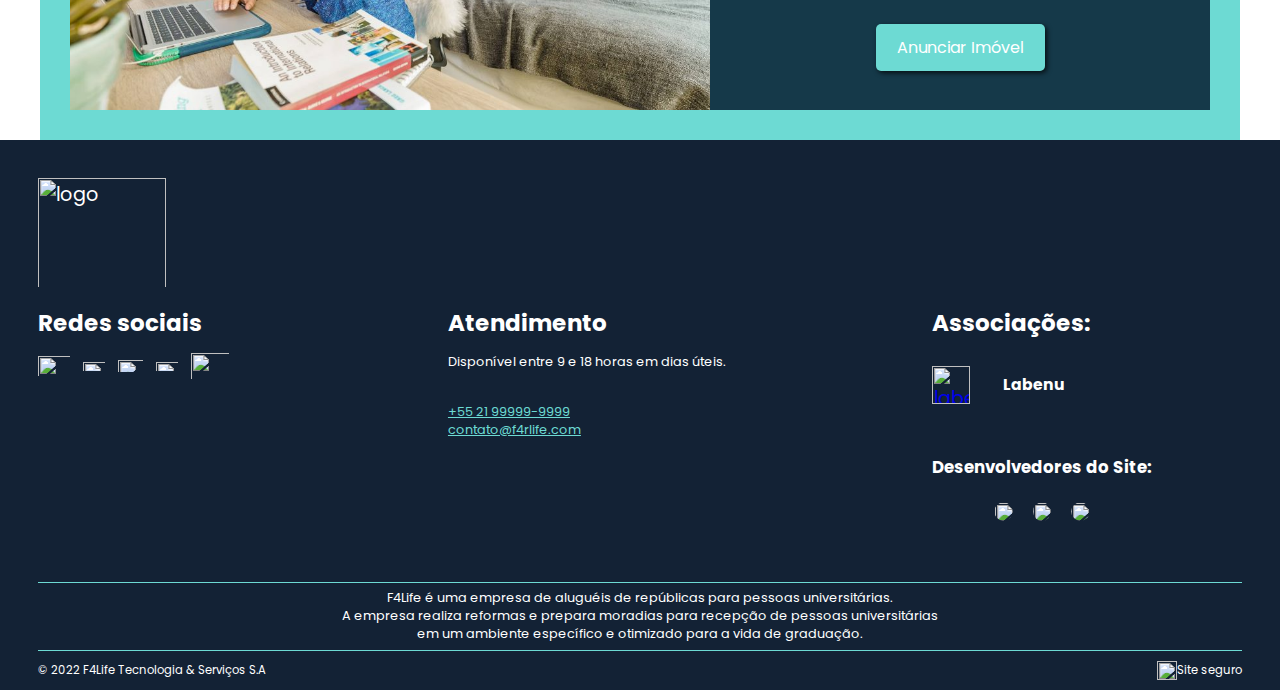
==== commit 455aef57: "inclui-a-pagina-atendimento" ====
--- a/index.html
+++ b/index.html
@@ -15,10 +15,9 @@
   
       <nav>
         <ul class="menu">
-          <li><a href="/">Buscar Imóveis</a></li>
+          <li><a href="./buscar-imovel.html">Buscar Imóveis</a></li>
           <li><a href="/">Anunciar Imóveis</a></li>
-          <li><a href="/">Nossa Empresa</a></li>
-          <li><a href="/">Atendimento</a></li>
+          <li><a href="./atendimento.html">Atendimento</a></li>
         </ul>
       </nav>
     </header>
--- a/style.css
+++ b/style.css
@@ -421,11 +421,6 @@
   font-family: Arial;
 }
 
-body {
-  margin-bottom: 100px;
-  background-color: rgb(252, 250, 250);
-}
-
 .menu a{
   text-decoration: none;
   color: rgb(33, 161, 161);
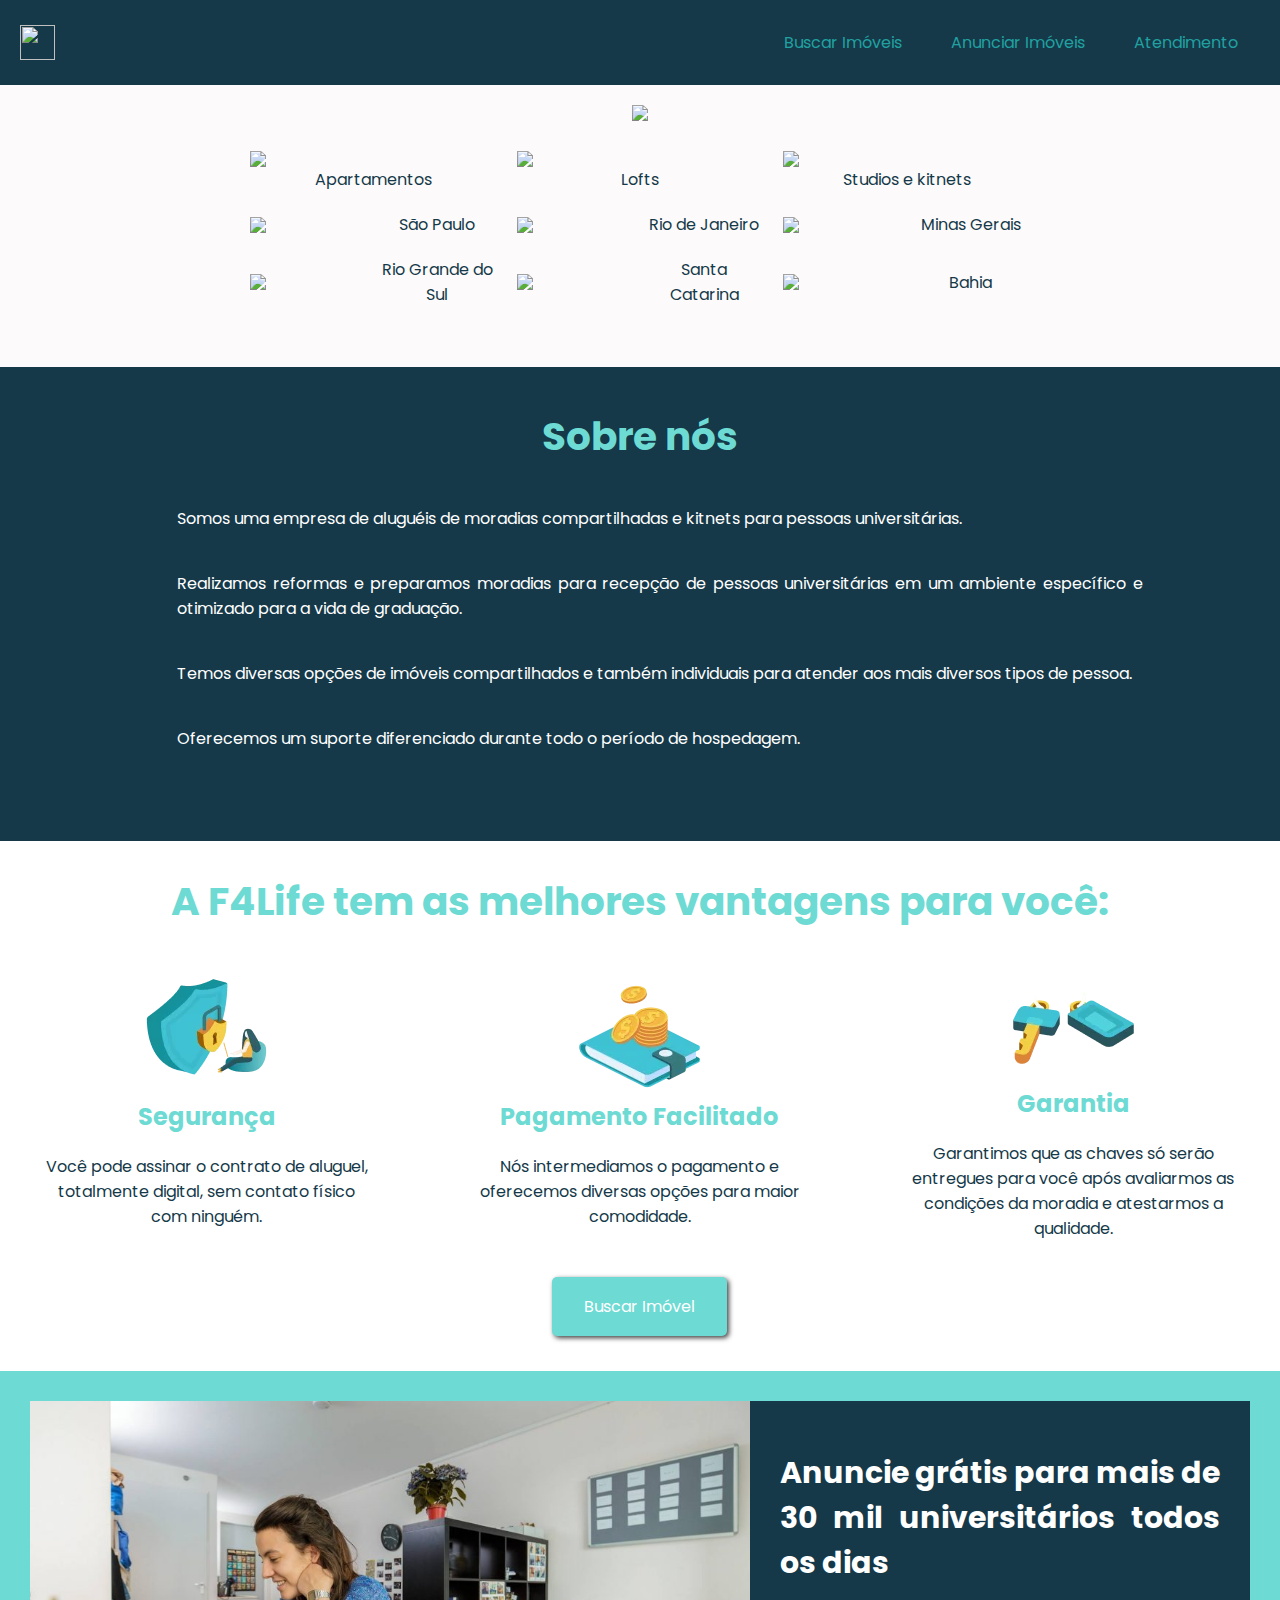
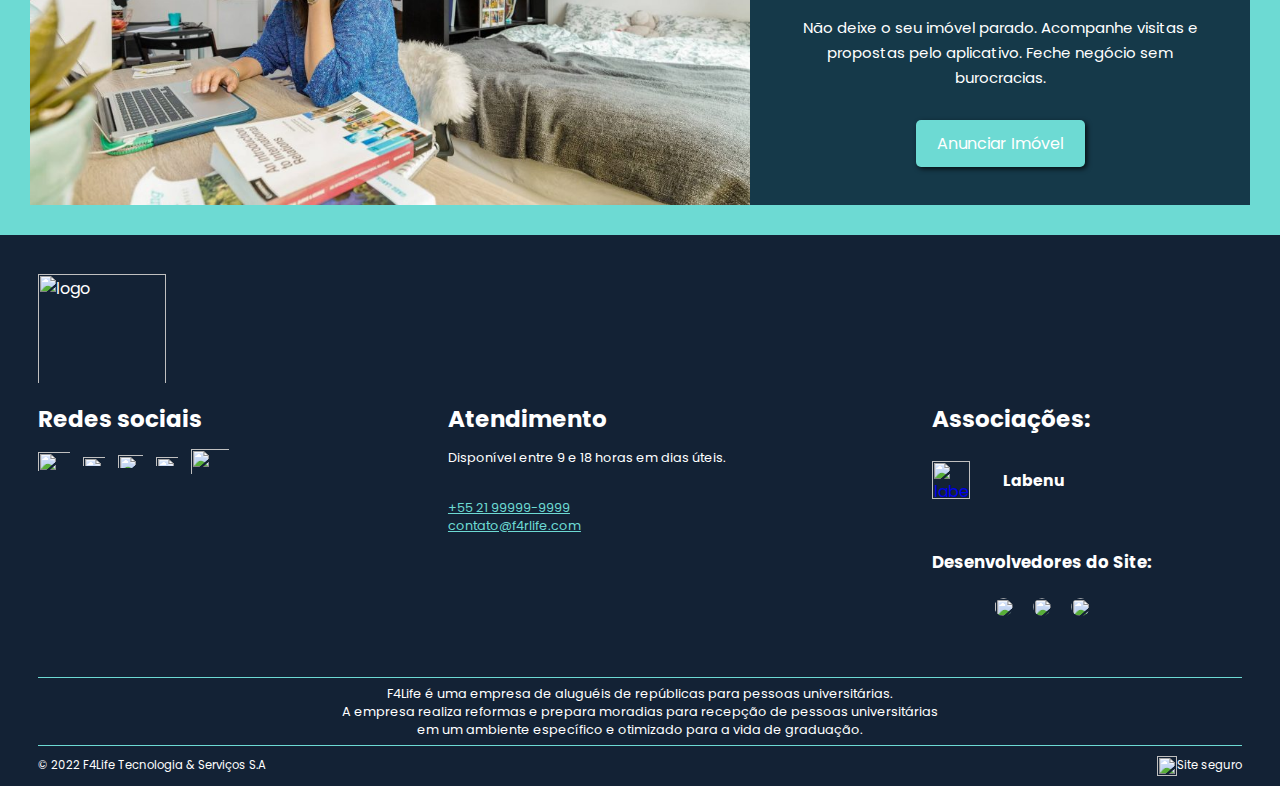
==== commit 260b93e1: "Adiciona seção sobre nós e altera header" ====
--- a/index.html
+++ b/index.html
@@ -7,70 +7,104 @@
     <link href="https://fonts.googleapis.com/css2?family=Poppins:wght@200;300;400;500;600;700;800;900&display=swap" rel="stylesheet">
     <link rel="stylesheet" href="style.css">
     <link rel="shortcut icon" href="./f4life.ico" type="image/x-icon">
+    <link rel="stylesheet" href="https://cdnjs.cloudflare.com/ajax/libs/font-awesome/6.1.0/css/all.min.css" integrity="sha512-10/jx2EXwxxWqCLX/hHth/vu2KY3jCF70dCQB8TSgNjbCVAC/8vai53GfMDrO2Emgwccf2pJqxct9ehpzG+MTw==" crossorigin="anonymous" referrerpolicy="no-referrer" />
   </head>
   <body>
 
     <header class="header">
-      <img src="./Imagens/loog.jpg" >
+      <a href="./index.html"><img src="./imagens/loog.jpg" ></a>
   
       <nav>
         <ul class="menu">
-          <li><a href="./buscar-imovel.html">Buscar Imóveis</a></li>
-          <li><a href="/">Anunciar Imóveis</a></li>
-          <li><a href="./atendimento.html">Atendimento</a></li>
+          <li><a href="/"><i class="fa-solid fa-magnifying-glass-location"></i> Buscar Imóveis</a></li>
+          <li><a href="./anunciar-imovel.html"><i class="fa-solid fa-bullhorn"></i> Anunciar Imóveis</a></li>
+          <li><a href="/"><i class="fas fa-headset"></i> Atendimento</a></li>
         </ul>
       </nav>
     </header>
 
     <div class="logo">
-    <img src="./Imagens/f4rlife2.png" >
+    <img src="./imagens/logo-fundo-branco.png" >
   </div>
     
   <section class="grid1">
-      <div class="containers-grid1">
-        <img src="./Imagens/destaque1.webp">
-        <li>Apartamento</li>
-      </div>
-      <div class="containers-grid1">
-        <img src="./Imagens/destaque2.webp">
-        <li>Apartamento</li>
-      </div>
-      <div class="containers-grid1">
-        <img src="./Imagens/destaque5.webp">
-        <li>Studio e kitnet</li>
-      </div>
-      <div class="containers-grid1">
-        <img src="./Imagens/n3.webp">
-        <p>Apartamento</p>
-      </div>
-      <div class="containers-grid1">
-        <img src="./Imagens/n2.webp">
-        <p>Apartamento</p>
-      </div>
-      <div class="containers-grid1">
-        <img src="./Imagens/casa.webp">
-        <p>Casa</p>
-      </div>
-      <div class="containers-grid1">
-        <img src="./Imagens/nv1.webp">
-        <p>Apartamento</p>
-      </div>
-      <div class="containers-grid1">
-        <img src="./Imagens/destaque3.webp">
-        <p>Apartamento</p>
-      </div>
-      <div class="containers-grid1">
-        <img src="./Imagens/destaque6.webp">
-        <p>Apartamento</p>
-      </div>
-      <div class="anuncio">
-        <img src="./Imagens/f4life.png">
-      </div>
+      <div>
+        <img src="./imagens/destaque1.webp">
+        <a href="#"><p>Apartamentos</p></a>
+      </div>
+      <div>
+        <img src="./imagens/destaque2.webp">
+        <a href="#"><p>Lofts</p></a>
+      </div>
+      <div>
+        <img src="./imagens/destaque5.webp">        
+        <a href="#"><p>Studios e kitnets</p></a>
+      </div>
+      <div>
+        <img src="./imagens/n3.webp">
+        <a href=""><p>São Paulo</p></a>
+      </div>
+      <div>
+        <img src="./imagens/n2.webp">
+        <a href=""><p>Rio de Janeiro</p></a>
+      </div>
+      <div>
+        <img src="./imagens/casa.webp">
+        <a href=""><p>Minas Gerais</p></a>
+      </div>
+      <div>
+        <img src="./imagens/nv1.webp">
+        <a href=""><p>Rio Grande do Sul</p></a>
+      </div>
+      <div>
+        <img src="./imagens/destaque3.webp">
+        <a href=""><p>Santa Catarina</p></a>
+      </div>
+      <div>
+        <img src="./imagens/destaque6.webp">
+        <a href=""><p>Bahia</p></a>
+      </div>
+      
     </section>
 
     <main>
 
     <div class="container">
+      
+      <section id="secao-sobre-empresa"> 
+        <div class="grid-container">
+
+          <div class="titulo-secao">
+            <h2>Sobre nós</h2>
+          </div>
+
+          <div class="container-motivos">
+
+            <div class="card">
+              <i class="far fa-star"></i>
+              <p id="texto-sobre">Somos uma empresa de aluguéis de moradias compartilhadas e kitnets para pessoas universitárias.</p>
+            </div>
+
+            <div class="card">
+              <i class="far fa-star"></i>
+              <p id="texto-sobre">Realizamos reformas e preparamos moradias para recepção de pessoas universitárias em um ambiente específico e otimizado para a vida de graduação.</p>
+            </div>
+
+            <div class="card">
+              <i class="far fa-star"></i>
+              <p id="texto-sobre">Temos diversas opções de imóveis compartilhados e também individuais para atender aos mais diversos tipos de pessoa.</p>
+            </div>
+
+            <div class="card">
+              <i class="far fa-star"></i>
+              <p id="texto-sobre">Oferecemos um suporte diferenciado durante todo o período de hospedagem.</p>
+            </div>
+
+          </div>          
+
+        </div><!-- grid-container -->
+      </section><!-- secao-sobre-empresa -->
+      
       
       <section id="secao-vantagens"> 
         <div class="grid-container">
@@ -86,7 +120,7 @@
               <h2>Segurança</h2>
             </div>
             <div class="card-texto">
-              <p>Você pode assinar o contrato de aluguel da sua casa, totalmente digital, sem contato físico com ninguém.</p>
+              <p>Você pode assinar o contrato de aluguel, totalmente digital, sem contato físico com ninguém.</p>
             </div>
           </div>
 
@@ -98,7 +132,7 @@
               <h2>Pagamento Facilitado</h2>
             </div>
             <div class="card-texto">
-              <p>Nós intermediamos o pagamento e asseguramos que todos cumpram as suas obrigações de contrato sem que ocorra algum transtorno.</p>
+              <p>Nós intermediamos o pagamento e oferecemos diversas opções para maior comodidade.</p>
             </div>
           </div>
 
@@ -110,7 +144,7 @@
               <h2>Garantia</h2>
             </div>
             <div class="card-texto">
-              <p>As chaves só serão entregues para você após avaliarmos as condições da moradia previamente para evitar quaisquer incomodos.</p>
+              <p>Garantimos que as chaves só serão entregues para você após avaliarmos as condições da moradia e atestarmos a qualidade.</p>
             </div>
           </div>
 
@@ -130,7 +164,7 @@
 
           <div class="conteudo-secao-anunciar">
             <div class="titulo-secao-anunciar">
-              <h2>Anuncie grátis para mais de 30 mil pessoas todos os dias</h2>
+              <h2>Anuncie grátis para mais de 30 mil universitários todos os dias</h2>
             </div>
 
               <div class="texto-secao-anunciar">              
--- a/style.css
+++ b/style.css
@@ -17,17 +17,53 @@
 }
 
 .container{
-  width: 1200px;
+    width: 100%;
 }
 
 /***********************/
 /* Arquivo Index.html */
+/* Seção Sobre a Empresa */
+
+#secao-sobre-empresa{
+  display: flex;
+  justify-content: center;
+  background-color: rgb(21,57,73);
+  padding: 40px 0 50px 0;
+}
+
+#secao-sobre-empresa .titulo-secao{
+  display: flex;
+  flex-direction: column;
+  justify-content: center;
+  align-items: center;
+  text-align: center;
+  color: rgb(109, 218, 211);
+  font-size: 26px;
+}
+
+#secao-sobre-empresa .texto-secao{
+  text-align: justify;
+  color: white;
+  font-size: 20px;
+  padding: 0 100px;
+  margin-top: 30px;
+}
+
+.container-motivos #texto-sobre{
+  text-align: justify;
+}
+
+#secao-sobre-empresa .card{
+  margin: 40px 0;
+}
+
+
 /* Seção Vantagens */
 
 #secao-vantagens{
   display: flex;
   justify-content: center;
-  background-color: rgb(21,57,73);
+  background-color: white;
 }
 
 #secao-vantagens .grid-container{
@@ -53,7 +89,7 @@
   justify-content: center;
   align-items: center;
   text-align: center;
-  color: white;
+  color: rgb(21,57,73);
 }
 
 #secao-vantagens #btn-secao{
@@ -86,7 +122,7 @@
 }
 
 .card-titulo{
-  color: white;
+  color: rgb(109, 218, 211);
   margin-bottom: 20px;
 }
 
@@ -101,7 +137,7 @@
   display: flex;
   width: 100%;
   justify-content: space-between;
-  border: 30px solid rgb(109, 218, 211);;
+  border: 30px solid rgb(109, 218, 211);
 }
 
 #secao-anunciar .grid-container{
@@ -244,12 +280,10 @@
 #form-area{
   margin-right: 7.5px;
   margin-left: 7.5px;
-
 }
 
 #form-celular{
   margin-left: 7.5px;
-
 }
 
 #form-btn-top-container{
@@ -347,55 +381,97 @@
 
 /* Seção Historias-clientes */
 
-#secao-historias-clientes{
-  display: flex;
-  justify-content: center;
-  margin: 20px;
-}
-
-#secao-historias-clientes .grid-container{
-}
-
-#secao-historias-clientes .titulo-secao{
-  display: flex;
-  justify-content: center;
-  align-items: center;
+#secao-historias{
+  display: flex;
+  width: 100%;
+  justify-content: center;
+  padding: 30px;
+}
+
+#secao-historias .grid-container{
+  display: grid;
+  grid-template-columns: 1fr 1fr;
+}
+
+#secao-historias .titulo-secao{
+  grid-column: 1 / 3;
   text-align: center;
   color: rgb(109, 218, 211);
   font-size: 26px;
+  margin-bottom: 15px;
+}
+
+#secao-historias .subtitulo-secao{
   grid-column: 1 / 3;
-}
-
-#secao-historias-clientes .subtitulo-secao{
-  text-align: center;
-  font-size: 16px;
-  margin-top: 10px;
+  display: flex;
+  justify-content: center;
+  margin-bottom: 35px;
+  font-weight: bold;
+}
+
+.cliente-secao{
+  display: flex;
+  flex-direction: column;
+  justify-content: center;
+  align-items: center;
+  grid-column: 1 / 2;
+  max-width: 350px;
+  margin-right: 20px;
+}
+
+.cliente-secao img{
+  width: 220px;
+  border-radius: 50px;
+}
+
+#nome-cliente-historia{
+  font-weight: bold;
+  font-size: 18px;
+  margin-top: 15px;
+  margin-bottom: 7px;
+}
+
+#cargo-cliente-historia{
+  font-style: italic;
+  font-size: 15px;
+
+}
+
+#secao-historias .historia-secao{
+  display: flex;
+  flex-direction: column;
+  justify-content: center;
+  align-items: flex-start;
+  padding: 0 30px;
+  max-width: 350px;
+  margin-left: 20px;
+}
+
+#secao-historias .historia-secao #mensagem-historia{
+  margin: 50px 0;
+  text-align: justify;
+  font-weight: 300;
+}
+
+#secao-historias .container-historia .btn-secao{
+  width: 100%;
+  display: flex;
+  justify-content: center;
+}
+
+.container-historia{
+  display: flex;
+  flex-direction: column;
+  justify-content: center;
+  align-items: center;
   grid-column: 1 / 3;
 }
 
-.container-historias{
-  display: grid;
-  grid-template-columns: 40% 1fr;
-}
-
-.container-historias p{
-  margin-top: 10px;
-  text-align: center;
-  grid-column: 2 / 3;
-}
-
-.container-historias img{
-  width: 100%;
-  grid-column: 1 / 2;
-}
-
-
-/* TESTE */
-
 .bullets{
   display: flex;
   justify-content: center;
   align-items: center;
+  grid-column: 1 / 3;
 }
 
 .bullet{
@@ -405,28 +481,31 @@
   border-radius: 50%;
   margin: 30px 5px 10px 5px;
   cursor: pointer;
-}
+  box-shadow: 2px 2px 5px 0px rgba(0,0,0,0.75); 
+}
+
+.bullet:hover{
+  background-color: rgb(109, 218, 211);  
+}
+
+.bullet:active{
+  box-shadow: 5px 5px 5px 0px rgba(0,0,0,0.75);
+} 
+
 
 /* FIM MATHEUS */
 
-body, ul, li{
-  list-style: none;
-  font-size: 1.2rem;
-  font-family: Arial;
-}
-
-#containers-grid1 p{
-  list-style: none;
-  font-size: 1.2rem;
-  font-family: Arial;
-}
-
-.menu a{
+
+body {
+  background-color: rgb(252, 250, 250);
+}
+
+header a {
   text-decoration: none;
   color: rgb(33, 161, 161);
 }
 
-.menu a:hover{
+header a:hover{
     background-color: aqua;
     border-radius: 10px;
     color: black;
@@ -465,13 +544,12 @@
 }
 
 .header img{
-    width: 50px;
+    width: 35px;
 }
 
 input[type="text" i] {
     padding: 1px 2px;
 }
-
 input {
     width: 50%;
     margin-right: 5px;
@@ -487,17 +565,23 @@
   display: flex;
   align-items: flex-start;
   justify-content: flex-start;
-  margin-left: 10px;
+  margin: 0 12px;
+  font-size: 16px;
 }
 
 .menu li a {
   display: flex;
   align-items: flex-start;
   justify-content: flex-start;
+  align-items: center;
   display: flex;
   padding: 10px;
 }
 
+.menu li a i{
+  margin-right: 5px;
+  font-size: 16px;
+}
 
 /* Apartamentos */
 
@@ -506,8 +590,9 @@
   grid-template-columns: repeat(3, 1fr);
   max-width: 800px;
   padding: 10px;
-  margin: 0 auto;
+  margin: 20px auto 50px auto;
   grid-gap: 20px;
+  text-align: center;
 }
 
 .grid1 > div:nth-child(n + 4) {
@@ -523,114 +608,15 @@
   display: block;
 }
 
-@media (max-width: 600px) {
-  .grid1 {
-    grid-template-columns: repeat(2, 1fr);
-  }
-  .grid1 > div:nth-child(n + 4) {
-    display: block;
-  }
-  .grid1 > div.anuncio {
-    grid-column: auto;
-    grid-row: auto;
-    order: -1;
-  }
-  p{
-  color:rgb(41, 124, 124);  
-  border-radius: 150px;
-    display:flex;
-    align-items: center;
-    justify-items: flex-start;  
-  }
-}
-
-
-
-/* MEDIA QUERIES */
-
-@media screen and (min-device-width : 320px) and (max-device-width : 480px) {
-/* celulares */
-
-  .container{
-    width: 100%;
-  }
-
-  #secao-anunciar .grid-container{
-    display: grid;
-    grid-template-columns: 1fr;
-  }
-
-  #secao-vantagens .grid-container{
-    display: flex;
-    flex-direction: column;
-  }
-
-  #secao-vantagens .titulo-secao{
-    font-size: 24px;
-    margin-top: 20px;
-  }
-  
-  #secao-vantagens .card-texto{
-    text-align: justify;
-  }
-  
-  #secao-vantagens #card{
-    margin: 20px 0;
-  }
-
-  #secao-vantagens #card:nth-child(4){
-    margin-top: 20px;
-  }
-
-  #secao-vantagens #btn-secao{
-    margin-bottom: 40px;
-  }
-  
-
-}
-
-@media screen and (min-device-width : 481px) and (max-device-width : 800px) {
-/* tablets */
-
-  .container{
-    width: 100%;
-  }
-
-  #secao-anunciar .grid-container{
-    display: grid;
-    grid-template-columns: 1fr;
-  }
-
-  #secao-vantagens .grid-container{
-    display: flex;
-    flex-direction: column;
-  }
-
-  #secao-vantagens .titulo-secao{
-    font-size: 20px;
-    padding: 0 100px;
-    margin: 50px 0 20px 0;
-    width: 100%;
-  }
-  
-  #secao-vantagens .card-texto{
-    text-align: justify;
-  }
-  
-  #secao-vantagens #card{
-    margin: 20px 0;
-  }
-
-  #secao-vantagens #card:nth-child(4){
-    margin-top: 20px;
-  }
-
-  #secao-vantagens #btn-secao{
-    margin-bottom: 40px;
-  }
-
-
-}
+.grid1 a{
+  text-decoration: none;
+  color: rgb(21,57,73);
+}
+
+.grid1 a:hover{
+  font-weight: 500;
+}
+
 
 *{
     margin: 0;
@@ -638,11 +624,14 @@
     font-family: 'Poppins';
 }
 
+body{
+    width:100%;
+}
+
 footer{
     color: rgb(255,255, 255);
     background-color: rgb(19, 34, 53);
     padding: 3vw 3vw 0vw 3vw;
-    height: 1fr;
 }
 
 /*--------------------------------------------------------------*/
@@ -917,3 +906,252 @@
 
 
 }
+
+
+@media (max-width: 600px) {
+  .grid1 {
+    grid-template-columns: repeat(2, 1fr);
+  }
+  .grid1 > div:nth-child(n + 4) {
+    display: block;
+  }
+  .grid1 > div.anuncio {
+    grid-column: auto;
+    grid-row: auto;
+    order: -1;
+  }
+}
+
+
+
+/* MEDIA QUERIES */
+
+@media screen and (min-device-width : 320px) and (max-device-width : 480px) {
+/* celulares */
+
+  .container{
+    width: 100%;
+  }
+
+  #secao-anunciar .grid-container{
+    display: grid;
+    grid-template-columns: 1fr;
+  }
+
+  #secao-vantagens .grid-container{
+    display: flex;
+    flex-direction: column;
+  }
+
+  #secao-vantagens .titulo-secao{
+    font-size: 24px;
+    margin-top: 20px;
+  }
+  
+  #secao-vantagens .card-texto{
+    text-align: justify;
+  }
+  
+  #secao-vantagens #card{
+    margin: 20px 0;
+  }
+
+  #secao-vantagens #card:nth-child(4){
+    margin-top: 20px;
+  }
+
+  #secao-vantagens #btn-secao{
+    margin-bottom: 40px;
+  }
+
+  #secao-form-anunciar .titulo-secao,
+  #secao-motivos-anunciar .titulo-secao,
+  #secao-historias .titulo-secao{
+    font-size: 18px; 
+  }
+
+  #secao-motivos-anunciar .titulo-secao{
+    padding: 0 30px;
+  }
+
+
+  #secao-form-anunciar form input[type='text']{
+    width: 100%;
+  }
+
+  #form-contato-container{
+    display: block;
+    margin: 0;
+  }
+
+  #form-pais{
+    margin-right: 0;
+  }
+
+  #form-area{
+    margin-right: 0;
+    margin-left: 0;
+  }
+
+  #form-celular{
+    margin-left: 0;
+  }
+
+  .card{
+    margin: 50px 0;
+  }
+
+  .card h2{
+    font-size: 20px;
+  }
+
+  .card p{
+    margin-top: 10px;
+  }
+  
+
+  #secao-historias .grid-container{
+    grid-template-columns: 1fr;
+  }
+
+  #secao-historias .titulo-secao{
+    margin-top: 20px;
+  }
+
+  #secao-historias .titulo-secao,
+  #secao-historias .subtitulo-secao{
+    grid-column: 1 /-1;
+    text-align: center;
+  }
+  
+  .container-historia{
+    flex-direction: column;
+    grid-column: 1 / 2;
+  }
+
+  #secao-historias{
+    padding: 0;
+  }
+
+  #secao-historias .cliente-secao{
+    margin-right: 0;
+  }
+
+  #secao-historias .historia-secao{
+    display: flex;
+    flex-direction: column;
+    justify-content: center;
+    align-items: center;
+    max-width: 350px;
+    margin-top: 30px;
+    margin-left: 0;
+  }
+  
+  #secao-historias .historia-secao #mensagem-historia{
+    margin: 0 0 50px 0;
+  }
+
+  .bullets{
+  display: flex;
+  justify-content: center;
+  align-items: center;
+  width: 100%;
+  margin-bottom: 15px;
+}
+
+}
+
+@media screen and (min-device-width : 481px) and (max-device-width : 800px) {
+/* tablets */
+
+  .container{
+    width: 100%;
+  }
+
+  #secao-anunciar .grid-container{
+    display: grid;
+    grid-template-columns: 1fr;
+  }
+
+  #secao-vantagens .grid-container{
+    display: flex;
+    flex-direction: column;
+  }
+
+  #secao-form-anunciar .titulo-secao,
+  #secao-motivos-anunciar .titulo-secao,
+  #secao-historias .titulo-secao{
+    padding: 0 100px;
+  }
+
+  #secao-vantagens .titulo-secao{
+    font-size: 20px;
+    padding: 0 100px;
+    margin: 50px 0 20px 0;
+    width: 100%;
+  }
+  
+  #secao-vantagens .card-texto{
+    text-align: justify;
+  }
+  
+  #secao-vantagens #card{
+    margin: 20px 0;
+  }
+
+  #secao-vantagens #card:nth-child(4){
+    margin-top: 20px;
+  }
+
+  #secao-vantagens #btn-secao{
+    margin-bottom: 40px;
+  }
+
+  #secao-historias .grid-container{
+    grid-template-columns: 1fr;
+  }
+
+  #secao-historias .titulo-secao{
+    margin-top: 20px;
+  }
+
+  #secao-historias .titulo-secao,
+  #secao-historias .subtitulo-secao{
+    grid-column: 1 /-1;
+    text-align: center;
+  }
+
+  #secao-historias .subtitulo-secao{
+    padding: 0 30px;
+  }
+  
+  .container-historia{
+    flex-direction: column;
+    grid-column: 1 / 2;
+  }
+
+  #secao-historias{
+    padding: 0;
+  }
+
+  #secao-historias .historia-secao{
+    margin-top: 30px;
+  }
+
+  #secao-historias .historia-secao{
+    display: flex;
+    flex-direction: column;
+    justify-content: center;
+    align-items: center;
+    max-width: 350px;
+  }
+
+  .bullets{
+  display: flex;
+  justify-content: center;
+  align-items: center;
+  width: 100%;
+  margin-bottom: 15px;
+}
+
+}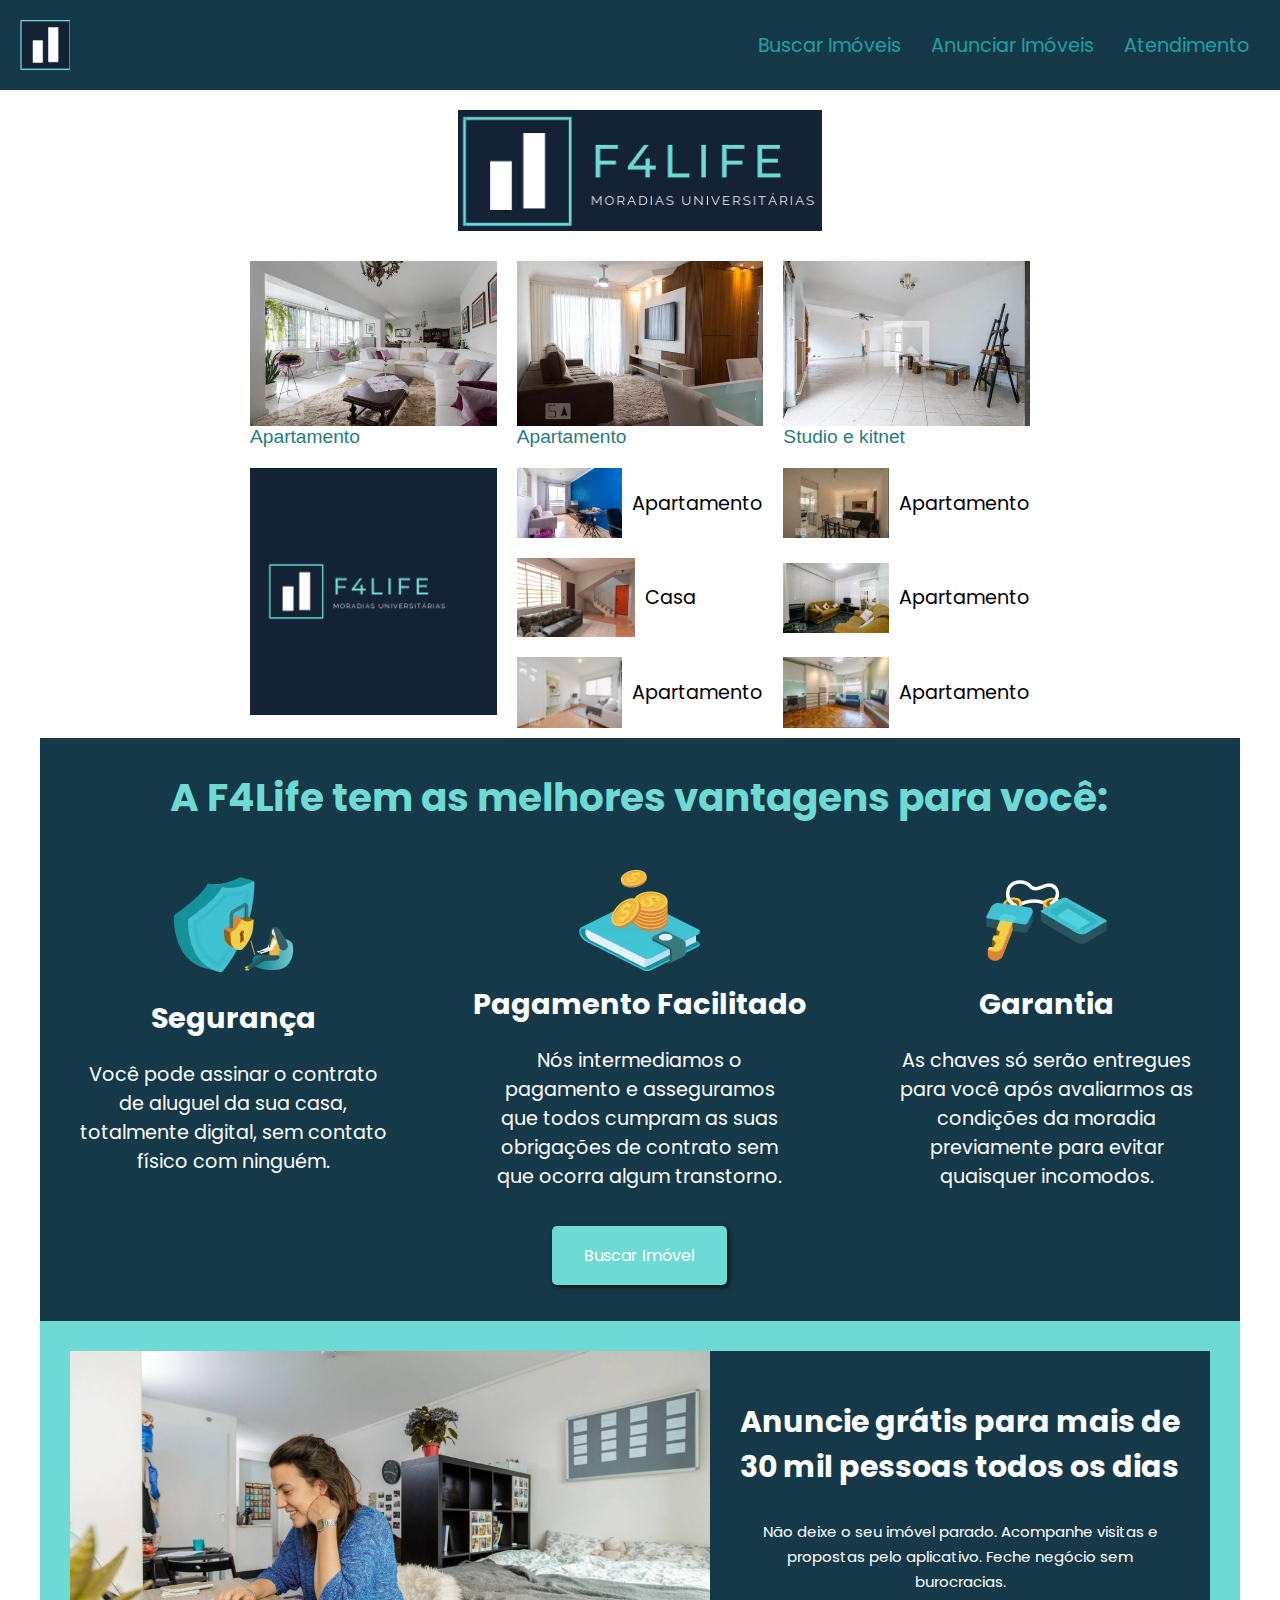
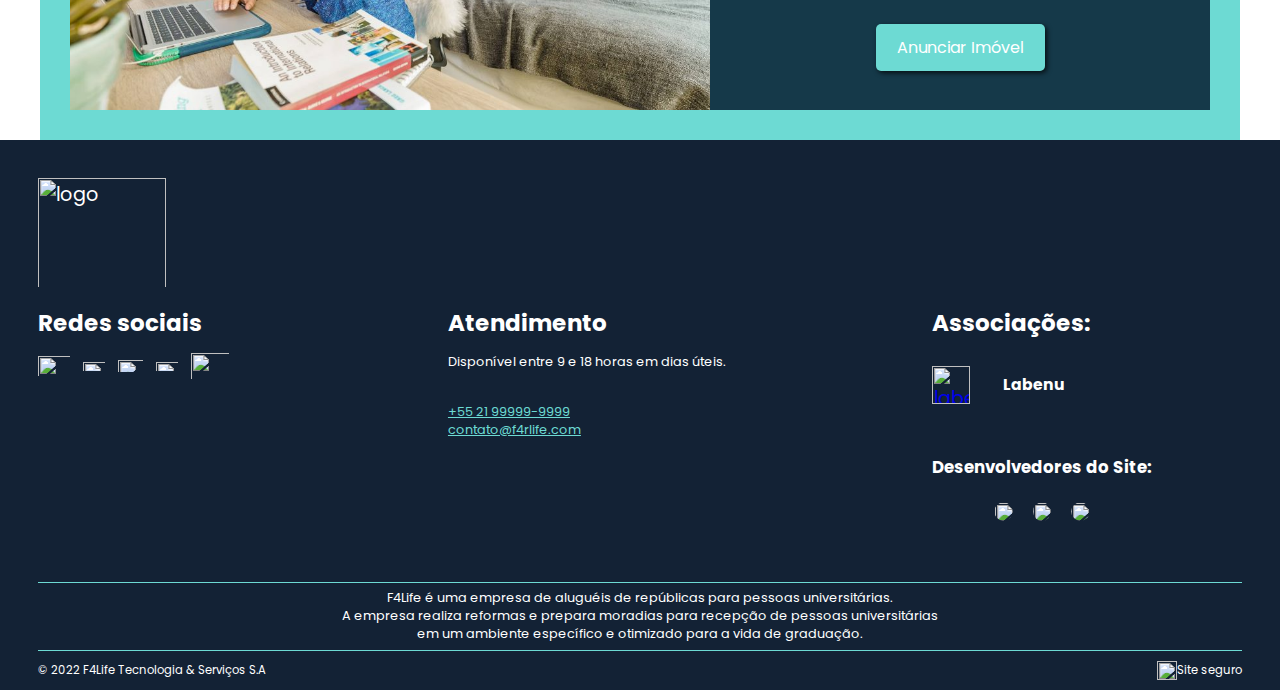
==== commit f1fd4271: "Merge pull request #5 from future4code/pagina-buscar-imoveis" ====
--- a/index.html
+++ b/index.html
@@ -7,104 +7,70 @@
     <link href="https://fonts.googleapis.com/css2?family=Poppins:wght@200;300;400;500;600;700;800;900&display=swap" rel="stylesheet">
     <link rel="stylesheet" href="style.css">
     <link rel="shortcut icon" href="./f4life.ico" type="image/x-icon">
-    <link rel="stylesheet" href="https://cdnjs.cloudflare.com/ajax/libs/font-awesome/6.1.0/css/all.min.css" integrity="sha512-10/jx2EXwxxWqCLX/hHth/vu2KY3jCF70dCQB8TSgNjbCVAC/8vai53GfMDrO2Emgwccf2pJqxct9ehpzG+MTw==" crossorigin="anonymous" referrerpolicy="no-referrer" />
   </head>
   <body>
 
     <header class="header">
-      <a href="./index.html"><img src="./imagens/loog.jpg" ></a>
+      <img src="./Imagens/loog.jpg" >
   
       <nav>
         <ul class="menu">
-          <li><a href="/"><i class="fa-solid fa-magnifying-glass-location"></i> Buscar Imóveis</a></li>
-          <li><a href="./anunciar-imovel.html"><i class="fa-solid fa-bullhorn"></i> Anunciar Imóveis</a></li>
-          <li><a href="/"><i class="fas fa-headset"></i> Atendimento</a></li>
+          <li><a href="./buscar-imovel.html">Buscar Imóveis</a></li>
+          <li><a href="/">Anunciar Imóveis</a></li>
+          <li><a href="./atendimento.html">Atendimento</a></li>
         </ul>
       </nav>
     </header>
 
     <div class="logo">
-    <img src="./imagens/logo-fundo-branco.png" >
+    <img src="./Imagens/f4rlife2.png" >
   </div>
     
   <section class="grid1">
-      <div>
-        <img src="./imagens/destaque1.webp">
-        <a href="#"><p>Apartamentos</p></a>
-      </div>
-      <div>
-        <img src="./imagens/destaque2.webp">
-        <a href="#"><p>Lofts</p></a>
-      </div>
-      <div>
-        <img src="./imagens/destaque5.webp">        
-        <a href="#"><p>Studios e kitnets</p></a>
-      </div>
-      <div>
-        <img src="./imagens/n3.webp">
-        <a href=""><p>São Paulo</p></a>
-      </div>
-      <div>
-        <img src="./imagens/n2.webp">
-        <a href=""><p>Rio de Janeiro</p></a>
-      </div>
-      <div>
-        <img src="./imagens/casa.webp">
-        <a href=""><p>Minas Gerais</p></a>
-      </div>
-      <div>
-        <img src="./imagens/nv1.webp">
-        <a href=""><p>Rio Grande do Sul</p></a>
-      </div>
-      <div>
-        <img src="./imagens/destaque3.webp">
-        <a href=""><p>Santa Catarina</p></a>
-      </div>
-      <div>
-        <img src="./imagens/destaque6.webp">
-        <a href=""><p>Bahia</p></a>
-      </div>
-      
+      <div class="containers-grid1">
+        <img src="./Imagens/destaque1.webp">
+        <li>Apartamento</li>
+      </div>
+      <div class="containers-grid1">
+        <img src="./Imagens/destaque2.webp">
+        <li>Apartamento</li>
+      </div>
+      <div class="containers-grid1">
+        <img src="./Imagens/destaque5.webp">
+        <li>Studio e kitnet</li>
+      </div>
+      <div class="containers-grid1">
+        <img src="./Imagens/n3.webp">
+        <p>Apartamento</p>
+      </div>
+      <div class="containers-grid1">
+        <img src="./Imagens/n2.webp">
+        <p>Apartamento</p>
+      </div>
+      <div class="containers-grid1">
+        <img src="./Imagens/casa.webp">
+        <p>Casa</p>
+      </div>
+      <div class="containers-grid1">
+        <img src="./Imagens/nv1.webp">
+        <p>Apartamento</p>
+      </div>
+      <div class="containers-grid1">
+        <img src="./Imagens/destaque3.webp">
+        <p>Apartamento</p>
+      </div>
+      <div class="containers-grid1">
+        <img src="./Imagens/destaque6.webp">
+        <p>Apartamento</p>
+      </div>
+      <div class="anuncio">
+        <img src="./Imagens/f4life.png">
+      </div>
     </section>
 
     <main>
 
     <div class="container">
-      
-      <section id="secao-sobre-empresa"> 
-        <div class="grid-container">
-
-          <div class="titulo-secao">
-            <h2>Sobre nós</h2>
-          </div>
-
-          <div class="container-motivos">
-
-            <div class="card">
-              <i class="far fa-star"></i>
-              <p id="texto-sobre">Somos uma empresa de aluguéis de moradias compartilhadas e kitnets para pessoas universitárias.</p>
-            </div>
-
-            <div class="card">
-              <i class="far fa-star"></i>
-              <p id="texto-sobre">Realizamos reformas e preparamos moradias para recepção de pessoas universitárias em um ambiente específico e otimizado para a vida de graduação.</p>
-            </div>
-
-            <div class="card">
-              <i class="far fa-star"></i>
-              <p id="texto-sobre">Temos diversas opções de imóveis compartilhados e também individuais para atender aos mais diversos tipos de pessoa.</p>
-            </div>
-
-            <div class="card">
-              <i class="far fa-star"></i>
-              <p id="texto-sobre">Oferecemos um suporte diferenciado durante todo o período de hospedagem.</p>
-            </div>
-
-          </div>          
-
-        </div><!-- grid-container -->
-      </section><!-- secao-sobre-empresa -->
-      
       
       <section id="secao-vantagens"> 
         <div class="grid-container">
@@ -120,7 +86,7 @@
               <h2>Segurança</h2>
             </div>
             <div class="card-texto">
-              <p>Você pode assinar o contrato de aluguel, totalmente digital, sem contato físico com ninguém.</p>
+              <p>Você pode assinar o contrato de aluguel da sua casa, totalmente digital, sem contato físico com ninguém.</p>
             </div>
           </div>
 
@@ -132,7 +98,7 @@
               <h2>Pagamento Facilitado</h2>
             </div>
             <div class="card-texto">
-              <p>Nós intermediamos o pagamento e oferecemos diversas opções para maior comodidade.</p>
+              <p>Nós intermediamos o pagamento e asseguramos que todos cumpram as suas obrigações de contrato sem que ocorra algum transtorno.</p>
             </div>
           </div>
 
@@ -144,7 +110,7 @@
               <h2>Garantia</h2>
             </div>
             <div class="card-texto">
-              <p>Garantimos que as chaves só serão entregues para você após avaliarmos as condições da moradia e atestarmos a qualidade.</p>
+              <p>As chaves só serão entregues para você após avaliarmos as condições da moradia previamente para evitar quaisquer incomodos.</p>
             </div>
           </div>
 
@@ -164,7 +130,7 @@
 
           <div class="conteudo-secao-anunciar">
             <div class="titulo-secao-anunciar">
-              <h2>Anuncie grátis para mais de 30 mil universitários todos os dias</h2>
+              <h2>Anuncie grátis para mais de 30 mil pessoas todos os dias</h2>
             </div>
 
               <div class="texto-secao-anunciar">              
--- a/style.css
+++ b/style.css
@@ -17,53 +17,17 @@
 }
 
 .container{
-    width: 100%;
+  width: 1200px;
 }
 
 /***********************/
 /* Arquivo Index.html */
-/* Seção Sobre a Empresa */
-
-#secao-sobre-empresa{
+/* Seção Vantagens */
+
+#secao-vantagens{
   display: flex;
   justify-content: center;
   background-color: rgb(21,57,73);
-  padding: 40px 0 50px 0;
-}
-
-#secao-sobre-empresa .titulo-secao{
-  display: flex;
-  flex-direction: column;
-  justify-content: center;
-  align-items: center;
-  text-align: center;
-  color: rgb(109, 218, 211);
-  font-size: 26px;
-}
-
-#secao-sobre-empresa .texto-secao{
-  text-align: justify;
-  color: white;
-  font-size: 20px;
-  padding: 0 100px;
-  margin-top: 30px;
-}
-
-.container-motivos #texto-sobre{
-  text-align: justify;
-}
-
-#secao-sobre-empresa .card{
-  margin: 40px 0;
-}
-
-
-/* Seção Vantagens */
-
-#secao-vantagens{
-  display: flex;
-  justify-content: center;
-  background-color: white;
 }
 
 #secao-vantagens .grid-container{
@@ -89,7 +53,7 @@
   justify-content: center;
   align-items: center;
   text-align: center;
-  color: rgb(21,57,73);
+  color: white;
 }
 
 #secao-vantagens #btn-secao{
@@ -122,7 +86,7 @@
 }
 
 .card-titulo{
-  color: rgb(109, 218, 211);
+  color: white;
   margin-bottom: 20px;
 }
 
@@ -137,7 +101,7 @@
   display: flex;
   width: 100%;
   justify-content: space-between;
-  border: 30px solid rgb(109, 218, 211);
+  border: 30px solid rgb(109, 218, 211);;
 }
 
 #secao-anunciar .grid-container{
@@ -280,10 +244,12 @@
 #form-area{
   margin-right: 7.5px;
   margin-left: 7.5px;
+
 }
 
 #form-celular{
   margin-left: 7.5px;
+
 }
 
 #form-btn-top-container{
@@ -381,97 +347,55 @@
 
 /* Seção Historias-clientes */
 
-#secao-historias{
-  display: flex;
-  width: 100%;
-  justify-content: center;
-  padding: 30px;
-}
-
-#secao-historias .grid-container{
-  display: grid;
-  grid-template-columns: 1fr 1fr;
-}
-
-#secao-historias .titulo-secao{
-  grid-column: 1 / 3;
+#secao-historias-clientes{
+  display: flex;
+  justify-content: center;
+  margin: 20px;
+}
+
+#secao-historias-clientes .grid-container{
+}
+
+#secao-historias-clientes .titulo-secao{
+  display: flex;
+  justify-content: center;
+  align-items: center;
   text-align: center;
   color: rgb(109, 218, 211);
   font-size: 26px;
-  margin-bottom: 15px;
-}
-
-#secao-historias .subtitulo-secao{
   grid-column: 1 / 3;
-  display: flex;
-  justify-content: center;
-  margin-bottom: 35px;
-  font-weight: bold;
-}
-
-.cliente-secao{
-  display: flex;
-  flex-direction: column;
-  justify-content: center;
-  align-items: center;
+}
+
+#secao-historias-clientes .subtitulo-secao{
+  text-align: center;
+  font-size: 16px;
+  margin-top: 10px;
+  grid-column: 1 / 3;
+}
+
+.container-historias{
+  display: grid;
+  grid-template-columns: 40% 1fr;
+}
+
+.container-historias p{
+  margin-top: 10px;
+  text-align: center;
+  grid-column: 2 / 3;
+}
+
+.container-historias img{
+  width: 100%;
   grid-column: 1 / 2;
-  max-width: 350px;
-  margin-right: 20px;
-}
-
-.cliente-secao img{
-  width: 220px;
-  border-radius: 50px;
-}
-
-#nome-cliente-historia{
-  font-weight: bold;
-  font-size: 18px;
-  margin-top: 15px;
-  margin-bottom: 7px;
-}
-
-#cargo-cliente-historia{
-  font-style: italic;
-  font-size: 15px;
-
-}
-
-#secao-historias .historia-secao{
-  display: flex;
-  flex-direction: column;
-  justify-content: center;
-  align-items: flex-start;
-  padding: 0 30px;
-  max-width: 350px;
-  margin-left: 20px;
-}
-
-#secao-historias .historia-secao #mensagem-historia{
-  margin: 50px 0;
-  text-align: justify;
-  font-weight: 300;
-}
-
-#secao-historias .container-historia .btn-secao{
-  width: 100%;
-  display: flex;
-  justify-content: center;
-}
-
-.container-historia{
-  display: flex;
-  flex-direction: column;
-  justify-content: center;
-  align-items: center;
-  grid-column: 1 / 3;
-}
+}
+
+
+/* TESTE */
 
 .bullets{
   display: flex;
   justify-content: center;
   align-items: center;
-  grid-column: 1 / 3;
 }
 
 .bullet{
@@ -481,31 +405,28 @@
   border-radius: 50%;
   margin: 30px 5px 10px 5px;
   cursor: pointer;
-  box-shadow: 2px 2px 5px 0px rgba(0,0,0,0.75); 
-}
-
-.bullet:hover{
-  background-color: rgb(109, 218, 211);  
-}
-
-.bullet:active{
-  box-shadow: 5px 5px 5px 0px rgba(0,0,0,0.75);
-} 
-
+}
 
 /* FIM MATHEUS */
 
-
-body {
-  background-color: rgb(252, 250, 250);
-}
-
-header a {
+body, ul, li{
+  list-style: none;
+  font-size: 1.2rem;
+  font-family: Arial;
+}
+
+#containers-grid1 p{
+  list-style: none;
+  font-size: 1.2rem;
+  font-family: Arial;
+}
+
+.menu a{
   text-decoration: none;
   color: rgb(33, 161, 161);
 }
 
-header a:hover{
+.menu a:hover{
     background-color: aqua;
     border-radius: 10px;
     color: black;
@@ -544,12 +465,13 @@
 }
 
 .header img{
-    width: 35px;
+    width: 50px;
 }
 
 input[type="text" i] {
     padding: 1px 2px;
 }
+
 input {
     width: 50%;
     margin-right: 5px;
@@ -565,23 +487,17 @@
   display: flex;
   align-items: flex-start;
   justify-content: flex-start;
-  margin: 0 12px;
-  font-size: 16px;
+  margin-left: 10px;
 }
 
 .menu li a {
   display: flex;
   align-items: flex-start;
   justify-content: flex-start;
-  align-items: center;
   display: flex;
   padding: 10px;
 }
 
-.menu li a i{
-  margin-right: 5px;
-  font-size: 16px;
-}
 
 /* Apartamentos */
 
@@ -590,9 +506,8 @@
   grid-template-columns: repeat(3, 1fr);
   max-width: 800px;
   padding: 10px;
-  margin: 20px auto 50px auto;
+  margin: 0 auto;
   grid-gap: 20px;
-  text-align: center;
 }
 
 .grid1 > div:nth-child(n + 4) {
@@ -608,15 +523,114 @@
   display: block;
 }
 
-.grid1 a{
-  text-decoration: none;
-  color: rgb(21,57,73);
-}
-
-.grid1 a:hover{
-  font-weight: 500;
-}
-
+@media (max-width: 600px) {
+  .grid1 {
+    grid-template-columns: repeat(2, 1fr);
+  }
+  .grid1 > div:nth-child(n + 4) {
+    display: block;
+  }
+  .grid1 > div.anuncio {
+    grid-column: auto;
+    grid-row: auto;
+    order: -1;
+  }
+  p{
+  color:rgb(41, 124, 124);  
+  border-radius: 150px;
+    display:flex;
+    align-items: center;
+    justify-items: flex-start;  
+  }
+}
+
+
+
+/* MEDIA QUERIES */
+
+@media screen and (min-device-width : 320px) and (max-device-width : 480px) {
+/* celulares */
+
+  .container{
+    width: 100%;
+  }
+
+  #secao-anunciar .grid-container{
+    display: grid;
+    grid-template-columns: 1fr;
+  }
+
+  #secao-vantagens .grid-container{
+    display: flex;
+    flex-direction: column;
+  }
+
+  #secao-vantagens .titulo-secao{
+    font-size: 24px;
+    margin-top: 20px;
+  }
+  
+  #secao-vantagens .card-texto{
+    text-align: justify;
+  }
+  
+  #secao-vantagens #card{
+    margin: 20px 0;
+  }
+
+  #secao-vantagens #card:nth-child(4){
+    margin-top: 20px;
+  }
+
+  #secao-vantagens #btn-secao{
+    margin-bottom: 40px;
+  }
+  
+
+}
+
+@media screen and (min-device-width : 481px) and (max-device-width : 800px) {
+/* tablets */
+
+  .container{
+    width: 100%;
+  }
+
+  #secao-anunciar .grid-container{
+    display: grid;
+    grid-template-columns: 1fr;
+  }
+
+  #secao-vantagens .grid-container{
+    display: flex;
+    flex-direction: column;
+  }
+
+  #secao-vantagens .titulo-secao{
+    font-size: 20px;
+    padding: 0 100px;
+    margin: 50px 0 20px 0;
+    width: 100%;
+  }
+  
+  #secao-vantagens .card-texto{
+    text-align: justify;
+  }
+  
+  #secao-vantagens #card{
+    margin: 20px 0;
+  }
+
+  #secao-vantagens #card:nth-child(4){
+    margin-top: 20px;
+  }
+
+  #secao-vantagens #btn-secao{
+    margin-bottom: 40px;
+  }
+
+
+}
 
 *{
     margin: 0;
@@ -624,14 +638,11 @@
     font-family: 'Poppins';
 }
 
-body{
-    width:100%;
-}
-
 footer{
     color: rgb(255,255, 255);
     background-color: rgb(19, 34, 53);
     padding: 3vw 3vw 0vw 3vw;
+    height: 1fr;
 }
 
 /*--------------------------------------------------------------*/
@@ -906,252 +917,3 @@
 
 
 }
-
-
-@media (max-width: 600px) {
-  .grid1 {
-    grid-template-columns: repeat(2, 1fr);
-  }
-  .grid1 > div:nth-child(n + 4) {
-    display: block;
-  }
-  .grid1 > div.anuncio {
-    grid-column: auto;
-    grid-row: auto;
-    order: -1;
-  }
-}
-
-
-
-/* MEDIA QUERIES */
-
-@media screen and (min-device-width : 320px) and (max-device-width : 480px) {
-/* celulares */
-
-  .container{
-    width: 100%;
-  }
-
-  #secao-anunciar .grid-container{
-    display: grid;
-    grid-template-columns: 1fr;
-  }
-
-  #secao-vantagens .grid-container{
-    display: flex;
-    flex-direction: column;
-  }
-
-  #secao-vantagens .titulo-secao{
-    font-size: 24px;
-    margin-top: 20px;
-  }
-  
-  #secao-vantagens .card-texto{
-    text-align: justify;
-  }
-  
-  #secao-vantagens #card{
-    margin: 20px 0;
-  }
-
-  #secao-vantagens #card:nth-child(4){
-    margin-top: 20px;
-  }
-
-  #secao-vantagens #btn-secao{
-    margin-bottom: 40px;
-  }
-
-  #secao-form-anunciar .titulo-secao,
-  #secao-motivos-anunciar .titulo-secao,
-  #secao-historias .titulo-secao{
-    font-size: 18px; 
-  }
-
-  #secao-motivos-anunciar .titulo-secao{
-    padding: 0 30px;
-  }
-
-
-  #secao-form-anunciar form input[type='text']{
-    width: 100%;
-  }
-
-  #form-contato-container{
-    display: block;
-    margin: 0;
-  }
-
-  #form-pais{
-    margin-right: 0;
-  }
-
-  #form-area{
-    margin-right: 0;
-    margin-left: 0;
-  }
-
-  #form-celular{
-    margin-left: 0;
-  }
-
-  .card{
-    margin: 50px 0;
-  }
-
-  .card h2{
-    font-size: 20px;
-  }
-
-  .card p{
-    margin-top: 10px;
-  }
-  
-
-  #secao-historias .grid-container{
-    grid-template-columns: 1fr;
-  }
-
-  #secao-historias .titulo-secao{
-    margin-top: 20px;
-  }
-
-  #secao-historias .titulo-secao,
-  #secao-historias .subtitulo-secao{
-    grid-column: 1 /-1;
-    text-align: center;
-  }
-  
-  .container-historia{
-    flex-direction: column;
-    grid-column: 1 / 2;
-  }
-
-  #secao-historias{
-    padding: 0;
-  }
-
-  #secao-historias .cliente-secao{
-    margin-right: 0;
-  }
-
-  #secao-historias .historia-secao{
-    display: flex;
-    flex-direction: column;
-    justify-content: center;
-    align-items: center;
-    max-width: 350px;
-    margin-top: 30px;
-    margin-left: 0;
-  }
-  
-  #secao-historias .historia-secao #mensagem-historia{
-    margin: 0 0 50px 0;
-  }
-
-  .bullets{
-  display: flex;
-  justify-content: center;
-  align-items: center;
-  width: 100%;
-  margin-bottom: 15px;
-}
-
-}
-
-@media screen and (min-device-width : 481px) and (max-device-width : 800px) {
-/* tablets */
-
-  .container{
-    width: 100%;
-  }
-
-  #secao-anunciar .grid-container{
-    display: grid;
-    grid-template-columns: 1fr;
-  }
-
-  #secao-vantagens .grid-container{
-    display: flex;
-    flex-direction: column;
-  }
-
-  #secao-form-anunciar .titulo-secao,
-  #secao-motivos-anunciar .titulo-secao,
-  #secao-historias .titulo-secao{
-    padding: 0 100px;
-  }
-
-  #secao-vantagens .titulo-secao{
-    font-size: 20px;
-    padding: 0 100px;
-    margin: 50px 0 20px 0;
-    width: 100%;
-  }
-  
-  #secao-vantagens .card-texto{
-    text-align: justify;
-  }
-  
-  #secao-vantagens #card{
-    margin: 20px 0;
-  }
-
-  #secao-vantagens #card:nth-child(4){
-    margin-top: 20px;
-  }
-
-  #secao-vantagens #btn-secao{
-    margin-bottom: 40px;
-  }
-
-  #secao-historias .grid-container{
-    grid-template-columns: 1fr;
-  }
-
-  #secao-historias .titulo-secao{
-    margin-top: 20px;
-  }
-
-  #secao-historias .titulo-secao,
-  #secao-historias .subtitulo-secao{
-    grid-column: 1 /-1;
-    text-align: center;
-  }
-
-  #secao-historias .subtitulo-secao{
-    padding: 0 30px;
-  }
-  
-  .container-historia{
-    flex-direction: column;
-    grid-column: 1 / 2;
-  }
-
-  #secao-historias{
-    padding: 0;
-  }
-
-  #secao-historias .historia-secao{
-    margin-top: 30px;
-  }
-
-  #secao-historias .historia-secao{
-    display: flex;
-    flex-direction: column;
-    justify-content: center;
-    align-items: center;
-    max-width: 350px;
-  }
-
-  .bullets{
-  display: flex;
-  justify-content: center;
-  align-items: center;
-  width: 100%;
-  margin-bottom: 15px;
-}
-
-}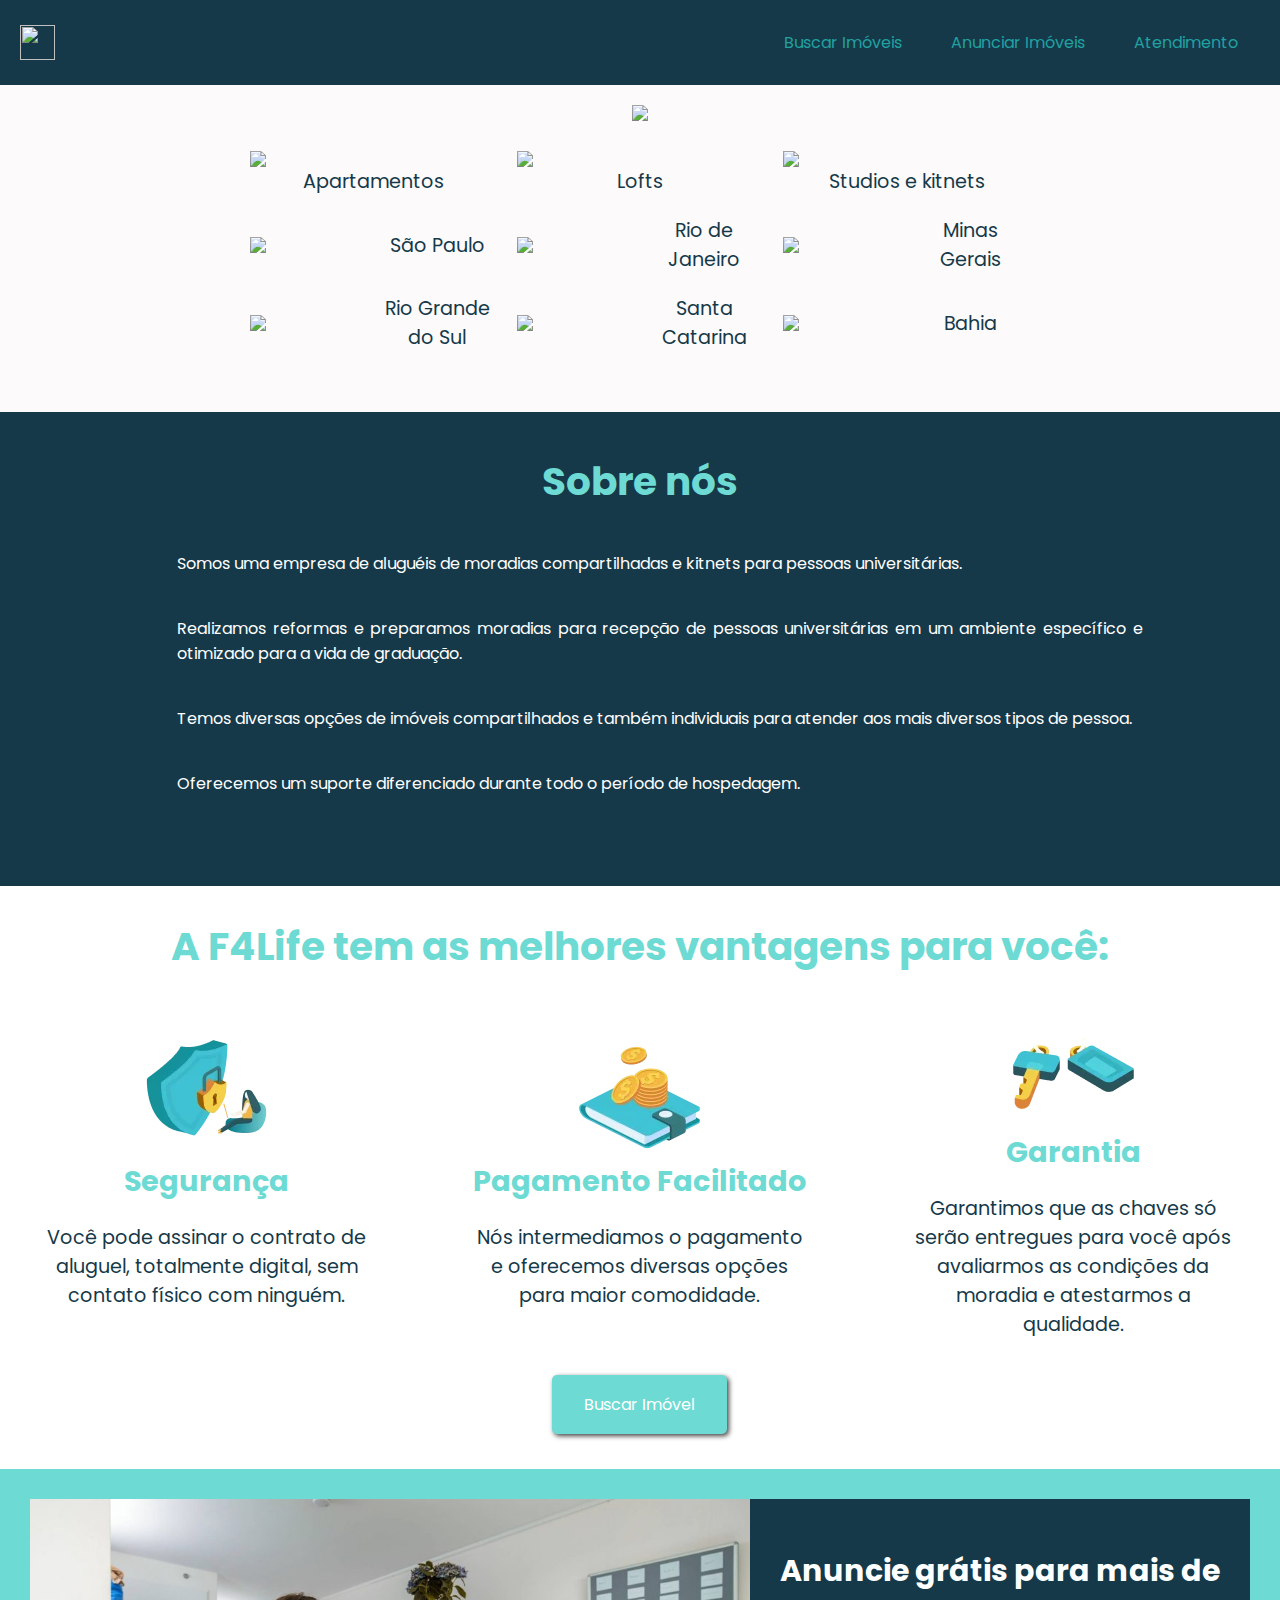
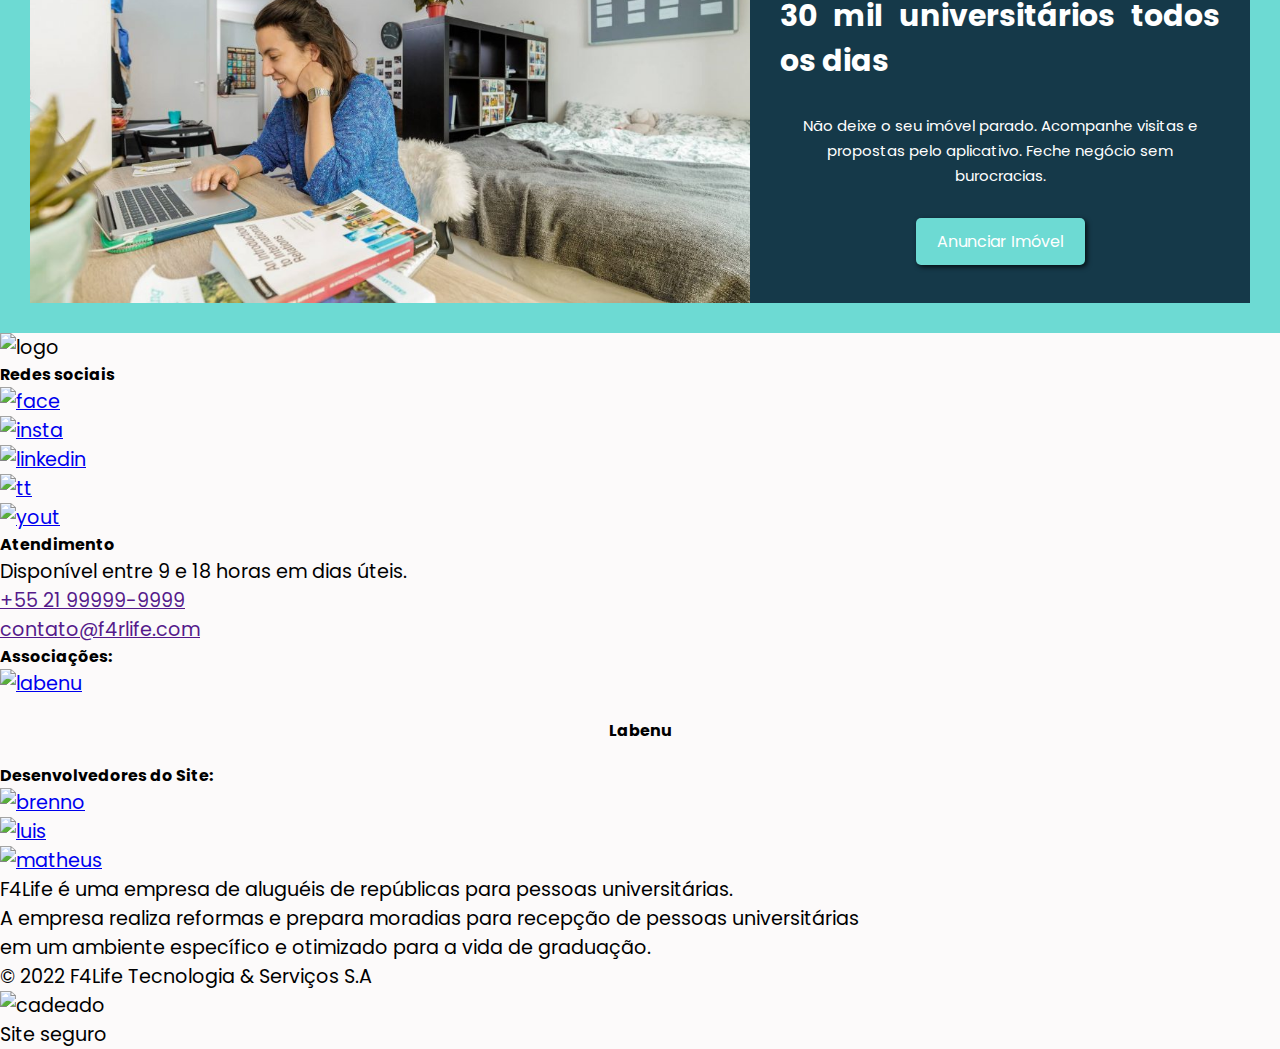
==== commit ade6fce6: "Merge pull request #4 from future4code/matheus-anunciar-imoveis" ====
--- a/index.html
+++ b/index.html
@@ -7,70 +7,104 @@
     <link href="https://fonts.googleapis.com/css2?family=Poppins:wght@200;300;400;500;600;700;800;900&display=swap" rel="stylesheet">
     <link rel="stylesheet" href="style.css">
     <link rel="shortcut icon" href="./f4life.ico" type="image/x-icon">
+    <link rel="stylesheet" href="https://cdnjs.cloudflare.com/ajax/libs/font-awesome/6.1.0/css/all.min.css" integrity="sha512-10/jx2EXwxxWqCLX/hHth/vu2KY3jCF70dCQB8TSgNjbCVAC/8vai53GfMDrO2Emgwccf2pJqxct9ehpzG+MTw==" crossorigin="anonymous" referrerpolicy="no-referrer" />
   </head>
   <body>
 
     <header class="header">
-      <img src="./Imagens/loog.jpg" >
+      <a href="./index.html"><img src="./imagens/loog.jpg" ></a>
   
       <nav>
         <ul class="menu">
-          <li><a href="./buscar-imovel.html">Buscar Imóveis</a></li>
-          <li><a href="/">Anunciar Imóveis</a></li>
-          <li><a href="./atendimento.html">Atendimento</a></li>
+          <li><a href="/"><i class="fa-solid fa-magnifying-glass-location"></i> Buscar Imóveis</a></li>
+          <li><a href="./anunciar-imovel.html"><i class="fa-solid fa-bullhorn"></i> Anunciar Imóveis</a></li>
+          <li><a href="/"><i class="fas fa-headset"></i> Atendimento</a></li>
         </ul>
       </nav>
     </header>
 
     <div class="logo">
-    <img src="./Imagens/f4rlife2.png" >
+    <img src="./imagens/logo-fundo-branco.png" >
   </div>
     
   <section class="grid1">
-      <div class="containers-grid1">
-        <img src="./Imagens/destaque1.webp">
-        <li>Apartamento</li>
-      </div>
-      <div class="containers-grid1">
-        <img src="./Imagens/destaque2.webp">
-        <li>Apartamento</li>
-      </div>
-      <div class="containers-grid1">
-        <img src="./Imagens/destaque5.webp">
-        <li>Studio e kitnet</li>
-      </div>
-      <div class="containers-grid1">
-        <img src="./Imagens/n3.webp">
-        <p>Apartamento</p>
-      </div>
-      <div class="containers-grid1">
-        <img src="./Imagens/n2.webp">
-        <p>Apartamento</p>
-      </div>
-      <div class="containers-grid1">
-        <img src="./Imagens/casa.webp">
-        <p>Casa</p>
-      </div>
-      <div class="containers-grid1">
-        <img src="./Imagens/nv1.webp">
-        <p>Apartamento</p>
-      </div>
-      <div class="containers-grid1">
-        <img src="./Imagens/destaque3.webp">
-        <p>Apartamento</p>
-      </div>
-      <div class="containers-grid1">
-        <img src="./Imagens/destaque6.webp">
-        <p>Apartamento</p>
-      </div>
-      <div class="anuncio">
-        <img src="./Imagens/f4life.png">
-      </div>
+      <div>
+        <img src="./imagens/destaque1.webp">
+        <a href="#"><p>Apartamentos</p></a>
+      </div>
+      <div>
+        <img src="./imagens/destaque2.webp">
+        <a href="#"><p>Lofts</p></a>
+      </div>
+      <div>
+        <img src="./imagens/destaque5.webp">        
+        <a href="#"><p>Studios e kitnets</p></a>
+      </div>
+      <div>
+        <img src="./imagens/n3.webp">
+        <a href=""><p>São Paulo</p></a>
+      </div>
+      <div>
+        <img src="./imagens/n2.webp">
+        <a href=""><p>Rio de Janeiro</p></a>
+      </div>
+      <div>
+        <img src="./imagens/casa.webp">
+        <a href=""><p>Minas Gerais</p></a>
+      </div>
+      <div>
+        <img src="./imagens/nv1.webp">
+        <a href=""><p>Rio Grande do Sul</p></a>
+      </div>
+      <div>
+        <img src="./imagens/destaque3.webp">
+        <a href=""><p>Santa Catarina</p></a>
+      </div>
+      <div>
+        <img src="./imagens/destaque6.webp">
+        <a href=""><p>Bahia</p></a>
+      </div>
+      
     </section>
 
     <main>
 
     <div class="container">
+      
+      <section id="secao-sobre-empresa"> 
+        <div class="grid-container">
+
+          <div class="titulo-secao">
+            <h2>Sobre nós</h2>
+          </div>
+
+          <div class="container-motivos">
+
+            <div class="card">
+              <i class="far fa-star"></i>
+              <p id="texto-sobre">Somos uma empresa de aluguéis de moradias compartilhadas e kitnets para pessoas universitárias.</p>
+            </div>
+
+            <div class="card">
+              <i class="far fa-star"></i>
+              <p id="texto-sobre">Realizamos reformas e preparamos moradias para recepção de pessoas universitárias em um ambiente específico e otimizado para a vida de graduação.</p>
+            </div>
+
+            <div class="card">
+              <i class="far fa-star"></i>
+              <p id="texto-sobre">Temos diversas opções de imóveis compartilhados e também individuais para atender aos mais diversos tipos de pessoa.</p>
+            </div>
+
+            <div class="card">
+              <i class="far fa-star"></i>
+              <p id="texto-sobre">Oferecemos um suporte diferenciado durante todo o período de hospedagem.</p>
+            </div>
+
+          </div>          
+
+        </div><!-- grid-container -->
+      </section><!-- secao-sobre-empresa -->
+      
       
       <section id="secao-vantagens"> 
         <div class="grid-container">
@@ -86,7 +120,7 @@
               <h2>Segurança</h2>
             </div>
             <div class="card-texto">
-              <p>Você pode assinar o contrato de aluguel da sua casa, totalmente digital, sem contato físico com ninguém.</p>
+              <p>Você pode assinar o contrato de aluguel, totalmente digital, sem contato físico com ninguém.</p>
             </div>
           </div>
 
@@ -98,7 +132,7 @@
               <h2>Pagamento Facilitado</h2>
             </div>
             <div class="card-texto">
-              <p>Nós intermediamos o pagamento e asseguramos que todos cumpram as suas obrigações de contrato sem que ocorra algum transtorno.</p>
+              <p>Nós intermediamos o pagamento e oferecemos diversas opções para maior comodidade.</p>
             </div>
           </div>
 
@@ -110,7 +144,7 @@
               <h2>Garantia</h2>
             </div>
             <div class="card-texto">
-              <p>As chaves só serão entregues para você após avaliarmos as condições da moradia previamente para evitar quaisquer incomodos.</p>
+              <p>Garantimos que as chaves só serão entregues para você após avaliarmos as condições da moradia e atestarmos a qualidade.</p>
             </div>
           </div>
 
@@ -130,7 +164,7 @@
 
           <div class="conteudo-secao-anunciar">
             <div class="titulo-secao-anunciar">
-              <h2>Anuncie grátis para mais de 30 mil pessoas todos os dias</h2>
+              <h2>Anuncie grátis para mais de 30 mil universitários todos os dias</h2>
             </div>
 
               <div class="texto-secao-anunciar">              
--- a/style.css
+++ b/style.css
@@ -17,17 +17,53 @@
 }
 
 .container{
-  width: 1200px;
+    width: 100%;
 }
 
 /***********************/
 /* Arquivo Index.html */
+/* Seção Sobre a Empresa */
+
+#secao-sobre-empresa{
+  display: flex;
+  justify-content: center;
+  background-color: rgb(21,57,73);
+  padding: 40px 0 50px 0;
+}
+
+#secao-sobre-empresa .titulo-secao{
+  display: flex;
+  flex-direction: column;
+  justify-content: center;
+  align-items: center;
+  text-align: center;
+  color: rgb(109, 218, 211);
+  font-size: 26px;
+}
+
+#secao-sobre-empresa .texto-secao{
+  text-align: justify;
+  color: white;
+  font-size: 20px;
+  padding: 0 100px;
+  margin-top: 30px;
+}
+
+.container-motivos #texto-sobre{
+  text-align: justify;
+}
+
+#secao-sobre-empresa .card{
+  margin: 40px 0;
+}
+
+
 /* Seção Vantagens */
 
 #secao-vantagens{
   display: flex;
   justify-content: center;
-  background-color: rgb(21,57,73);
+  background-color: white;
 }
 
 #secao-vantagens .grid-container{
@@ -53,7 +89,7 @@
   justify-content: center;
   align-items: center;
   text-align: center;
-  color: white;
+  color: rgb(21,57,73);
 }
 
 #secao-vantagens #btn-secao{
@@ -86,7 +122,7 @@
 }
 
 .card-titulo{
-  color: white;
+  color: rgb(109, 218, 211);
   margin-bottom: 20px;
 }
 
@@ -101,7 +137,7 @@
   display: flex;
   width: 100%;
   justify-content: space-between;
-  border: 30px solid rgb(109, 218, 211);;
+  border: 30px solid rgb(109, 218, 211);
 }
 
 #secao-anunciar .grid-container{
@@ -244,12 +280,10 @@
 #form-area{
   margin-right: 7.5px;
   margin-left: 7.5px;
-
 }
 
 #form-celular{
   margin-left: 7.5px;
-
 }
 
 #form-btn-top-container{
@@ -347,55 +381,97 @@
 
 /* Seção Historias-clientes */
 
-#secao-historias-clientes{
-  display: flex;
-  justify-content: center;
-  margin: 20px;
-}
-
-#secao-historias-clientes .grid-container{
-}
-
-#secao-historias-clientes .titulo-secao{
-  display: flex;
-  justify-content: center;
-  align-items: center;
+#secao-historias{
+  display: flex;
+  width: 100%;
+  justify-content: center;
+  padding: 30px;
+}
+
+#secao-historias .grid-container{
+  display: grid;
+  grid-template-columns: 1fr 1fr;
+}
+
+#secao-historias .titulo-secao{
+  grid-column: 1 / 3;
   text-align: center;
   color: rgb(109, 218, 211);
   font-size: 26px;
+  margin-bottom: 15px;
+}
+
+#secao-historias .subtitulo-secao{
   grid-column: 1 / 3;
-}
-
-#secao-historias-clientes .subtitulo-secao{
-  text-align: center;
-  font-size: 16px;
-  margin-top: 10px;
+  display: flex;
+  justify-content: center;
+  margin-bottom: 35px;
+  font-weight: bold;
+}
+
+.cliente-secao{
+  display: flex;
+  flex-direction: column;
+  justify-content: center;
+  align-items: center;
+  grid-column: 1 / 2;
+  max-width: 350px;
+  margin-right: 20px;
+}
+
+.cliente-secao img{
+  width: 220px;
+  border-radius: 50px;
+}
+
+#nome-cliente-historia{
+  font-weight: bold;
+  font-size: 18px;
+  margin-top: 15px;
+  margin-bottom: 7px;
+}
+
+#cargo-cliente-historia{
+  font-style: italic;
+  font-size: 15px;
+
+}
+
+#secao-historias .historia-secao{
+  display: flex;
+  flex-direction: column;
+  justify-content: center;
+  align-items: flex-start;
+  padding: 0 30px;
+  max-width: 350px;
+  margin-left: 20px;
+}
+
+#secao-historias .historia-secao #mensagem-historia{
+  margin: 50px 0;
+  text-align: justify;
+  font-weight: 300;
+}
+
+#secao-historias .container-historia .btn-secao{
+  width: 100%;
+  display: flex;
+  justify-content: center;
+}
+
+.container-historia{
+  display: flex;
+  flex-direction: column;
+  justify-content: center;
+  align-items: center;
   grid-column: 1 / 3;
 }
 
-.container-historias{
-  display: grid;
-  grid-template-columns: 40% 1fr;
-}
-
-.container-historias p{
-  margin-top: 10px;
-  text-align: center;
-  grid-column: 2 / 3;
-}
-
-.container-historias img{
-  width: 100%;
-  grid-column: 1 / 2;
-}
-
-
-/* TESTE */
-
 .bullets{
   display: flex;
   justify-content: center;
   align-items: center;
+  grid-column: 1 / 3;
 }
 
 .bullet{
@@ -405,9 +481,24 @@
   border-radius: 50%;
   margin: 30px 5px 10px 5px;
   cursor: pointer;
-}
+  box-shadow: 2px 2px 5px 0px rgba(0,0,0,0.75); 
+}
+
+.bullet:hover{
+  background-color: rgb(109, 218, 211);  
+}
+
+.bullet:active{
+  box-shadow: 5px 5px 5px 0px rgba(0,0,0,0.75);
+} 
+
 
 /* FIM MATHEUS */
+
+
+body {
+  background-color: rgb(252, 250, 250);
+}
 
 body, ul, li{
   list-style: none;
@@ -465,7 +556,7 @@
 }
 
 .header img{
-    width: 50px;
+    width: 35px;
 }
 
 input[type="text" i] {
@@ -487,17 +578,23 @@
   display: flex;
   align-items: flex-start;
   justify-content: flex-start;
-  margin-left: 10px;
+  margin: 0 12px;
+  font-size: 16px;
 }
 
 .menu li a {
   display: flex;
   align-items: flex-start;
   justify-content: flex-start;
+  align-items: center;
   display: flex;
   padding: 10px;
 }
 
+.menu li a i{
+  margin-right: 5px;
+  font-size: 16px;
+}
 
 /* Apartamentos */
 
@@ -506,8 +603,9 @@
   grid-template-columns: repeat(3, 1fr);
   max-width: 800px;
   padding: 10px;
-  margin: 0 auto;
+  margin: 20px auto 50px auto;
   grid-gap: 20px;
+  text-align: center;
 }
 
 .grid1 > div:nth-child(n + 4) {
@@ -523,6 +621,11 @@
   display: block;
 }
 
+  
+.grid1 a{
+  text-decoration: none;
+  color: rgb(21,57,73);
+  
 @media (max-width: 600px) {
   .grid1 {
     grid-template-columns: repeat(2, 1fr);
@@ -544,93 +647,10 @@
   }
 }
 
-
-
-/* MEDIA QUERIES */
-
-@media screen and (min-device-width : 320px) and (max-device-width : 480px) {
-/* celulares */
-
-  .container{
-    width: 100%;
-  }
-
-  #secao-anunciar .grid-container{
-    display: grid;
-    grid-template-columns: 1fr;
-  }
-
-  #secao-vantagens .grid-container{
-    display: flex;
-    flex-direction: column;
-  }
-
-  #secao-vantagens .titulo-secao{
-    font-size: 24px;
-    margin-top: 20px;
-  }
-  
-  #secao-vantagens .card-texto{
-    text-align: justify;
-  }
-  
-  #secao-vantagens #card{
-    margin: 20px 0;
-  }
-
-  #secao-vantagens #card:nth-child(4){
-    margin-top: 20px;
-  }
-
-  #secao-vantagens #btn-secao{
-    margin-bottom: 40px;
-  }
-  
-
-}
-
-@media screen and (min-device-width : 481px) and (max-device-width : 800px) {
-/* tablets */
-
-  .container{
-    width: 100%;
-  }
-
-  #secao-anunciar .grid-container{
-    display: grid;
-    grid-template-columns: 1fr;
-  }
-
-  #secao-vantagens .grid-container{
-    display: flex;
-    flex-direction: column;
-  }
-
-  #secao-vantagens .titulo-secao{
-    font-size: 20px;
-    padding: 0 100px;
-    margin: 50px 0 20px 0;
-    width: 100%;
-  }
-  
-  #secao-vantagens .card-texto{
-    text-align: justify;
-  }
-  
-  #secao-vantagens #card{
-    margin: 20px 0;
-  }
-
-  #secao-vantagens #card:nth-child(4){
-    margin-top: 20px;
-  }
-
-  #secao-vantagens #btn-secao{
-    margin-bottom: 40px;
-  }
-
-
-}
+.grid1 a:hover{
+  font-weight: 500;
+}
+
 
 *{
     margin: 0;
@@ -642,7 +662,6 @@
     color: rgb(255,255, 255);
     background-color: rgb(19, 34, 53);
     padding: 3vw 3vw 0vw 3vw;
-    height: 1fr;
 }
 
 /*--------------------------------------------------------------*/
@@ -917,3 +936,252 @@
 
 
 }
+
+
+@media (max-width: 600px) {
+  .grid1 {
+    grid-template-columns: repeat(2, 1fr);
+  }
+  .grid1 > div:nth-child(n + 4) {
+    display: block;
+  }
+  .grid1 > div.anuncio {
+    grid-column: auto;
+    grid-row: auto;
+    order: -1;
+  }
+}
+
+
+
+/* MEDIA QUERIES */
+
+@media screen and (min-device-width : 320px) and (max-device-width : 480px) {
+/* celulares */
+
+  .container{
+    width: 100%;
+  }
+
+  #secao-anunciar .grid-container{
+    display: grid;
+    grid-template-columns: 1fr;
+  }
+
+  #secao-vantagens .grid-container{
+    display: flex;
+    flex-direction: column;
+  }
+
+  #secao-vantagens .titulo-secao{
+    font-size: 24px;
+    margin-top: 20px;
+  }
+  
+  #secao-vantagens .card-texto{
+    text-align: justify;
+  }
+  
+  #secao-vantagens #card{
+    margin: 20px 0;
+  }
+
+  #secao-vantagens #card:nth-child(4){
+    margin-top: 20px;
+  }
+
+  #secao-vantagens #btn-secao{
+    margin-bottom: 40px;
+  }
+
+  #secao-form-anunciar .titulo-secao,
+  #secao-motivos-anunciar .titulo-secao,
+  #secao-historias .titulo-secao{
+    font-size: 18px; 
+  }
+
+  #secao-motivos-anunciar .titulo-secao{
+    padding: 0 30px;
+  }
+
+
+  #secao-form-anunciar form input[type='text']{
+    width: 100%;
+  }
+
+  #form-contato-container{
+    display: block;
+    margin: 0;
+  }
+
+  #form-pais{
+    margin-right: 0;
+  }
+
+  #form-area{
+    margin-right: 0;
+    margin-left: 0;
+  }
+
+  #form-celular{
+    margin-left: 0;
+  }
+
+  .card{
+    margin: 50px 0;
+  }
+
+  .card h2{
+    font-size: 20px;
+  }
+
+  .card p{
+    margin-top: 10px;
+  }
+  
+
+  #secao-historias .grid-container{
+    grid-template-columns: 1fr;
+  }
+
+  #secao-historias .titulo-secao{
+    margin-top: 20px;
+  }
+
+  #secao-historias .titulo-secao,
+  #secao-historias .subtitulo-secao{
+    grid-column: 1 /-1;
+    text-align: center;
+  }
+  
+  .container-historia{
+    flex-direction: column;
+    grid-column: 1 / 2;
+  }
+
+  #secao-historias{
+    padding: 0;
+  }
+
+  #secao-historias .cliente-secao{
+    margin-right: 0;
+  }
+
+  #secao-historias .historia-secao{
+    display: flex;
+    flex-direction: column;
+    justify-content: center;
+    align-items: center;
+    max-width: 350px;
+    margin-top: 30px;
+    margin-left: 0;
+  }
+  
+  #secao-historias .historia-secao #mensagem-historia{
+    margin: 0 0 50px 0;
+  }
+
+  .bullets{
+  display: flex;
+  justify-content: center;
+  align-items: center;
+  width: 100%;
+  margin-bottom: 15px;
+}
+
+}
+
+@media screen and (min-device-width : 481px) and (max-device-width : 800px) {
+/* tablets */
+
+  .container{
+    width: 100%;
+  }
+
+  #secao-anunciar .grid-container{
+    display: grid;
+    grid-template-columns: 1fr;
+  }
+
+  #secao-vantagens .grid-container{
+    display: flex;
+    flex-direction: column;
+  }
+
+  #secao-form-anunciar .titulo-secao,
+  #secao-motivos-anunciar .titulo-secao,
+  #secao-historias .titulo-secao{
+    padding: 0 100px;
+  }
+
+  #secao-vantagens .titulo-secao{
+    font-size: 20px;
+    padding: 0 100px;
+    margin: 50px 0 20px 0;
+    width: 100%;
+  }
+  
+  #secao-vantagens .card-texto{
+    text-align: justify;
+  }
+  
+  #secao-vantagens #card{
+    margin: 20px 0;
+  }
+
+  #secao-vantagens #card:nth-child(4){
+    margin-top: 20px;
+  }
+
+  #secao-vantagens #btn-secao{
+    margin-bottom: 40px;
+  }
+
+  #secao-historias .grid-container{
+    grid-template-columns: 1fr;
+  }
+
+  #secao-historias .titulo-secao{
+    margin-top: 20px;
+  }
+
+  #secao-historias .titulo-secao,
+  #secao-historias .subtitulo-secao{
+    grid-column: 1 /-1;
+    text-align: center;
+  }
+
+  #secao-historias .subtitulo-secao{
+    padding: 0 30px;
+  }
+  
+  .container-historia{
+    flex-direction: column;
+    grid-column: 1 / 2;
+  }
+
+  #secao-historias{
+    padding: 0;
+  }
+
+  #secao-historias .historia-secao{
+    margin-top: 30px;
+  }
+
+  #secao-historias .historia-secao{
+    display: flex;
+    flex-direction: column;
+    justify-content: center;
+    align-items: center;
+    max-width: 350px;
+  }
+
+  .bullets{
+  display: flex;
+  justify-content: center;
+  align-items: center;
+  width: 100%;
+  margin-bottom: 15px;
+}
+
+}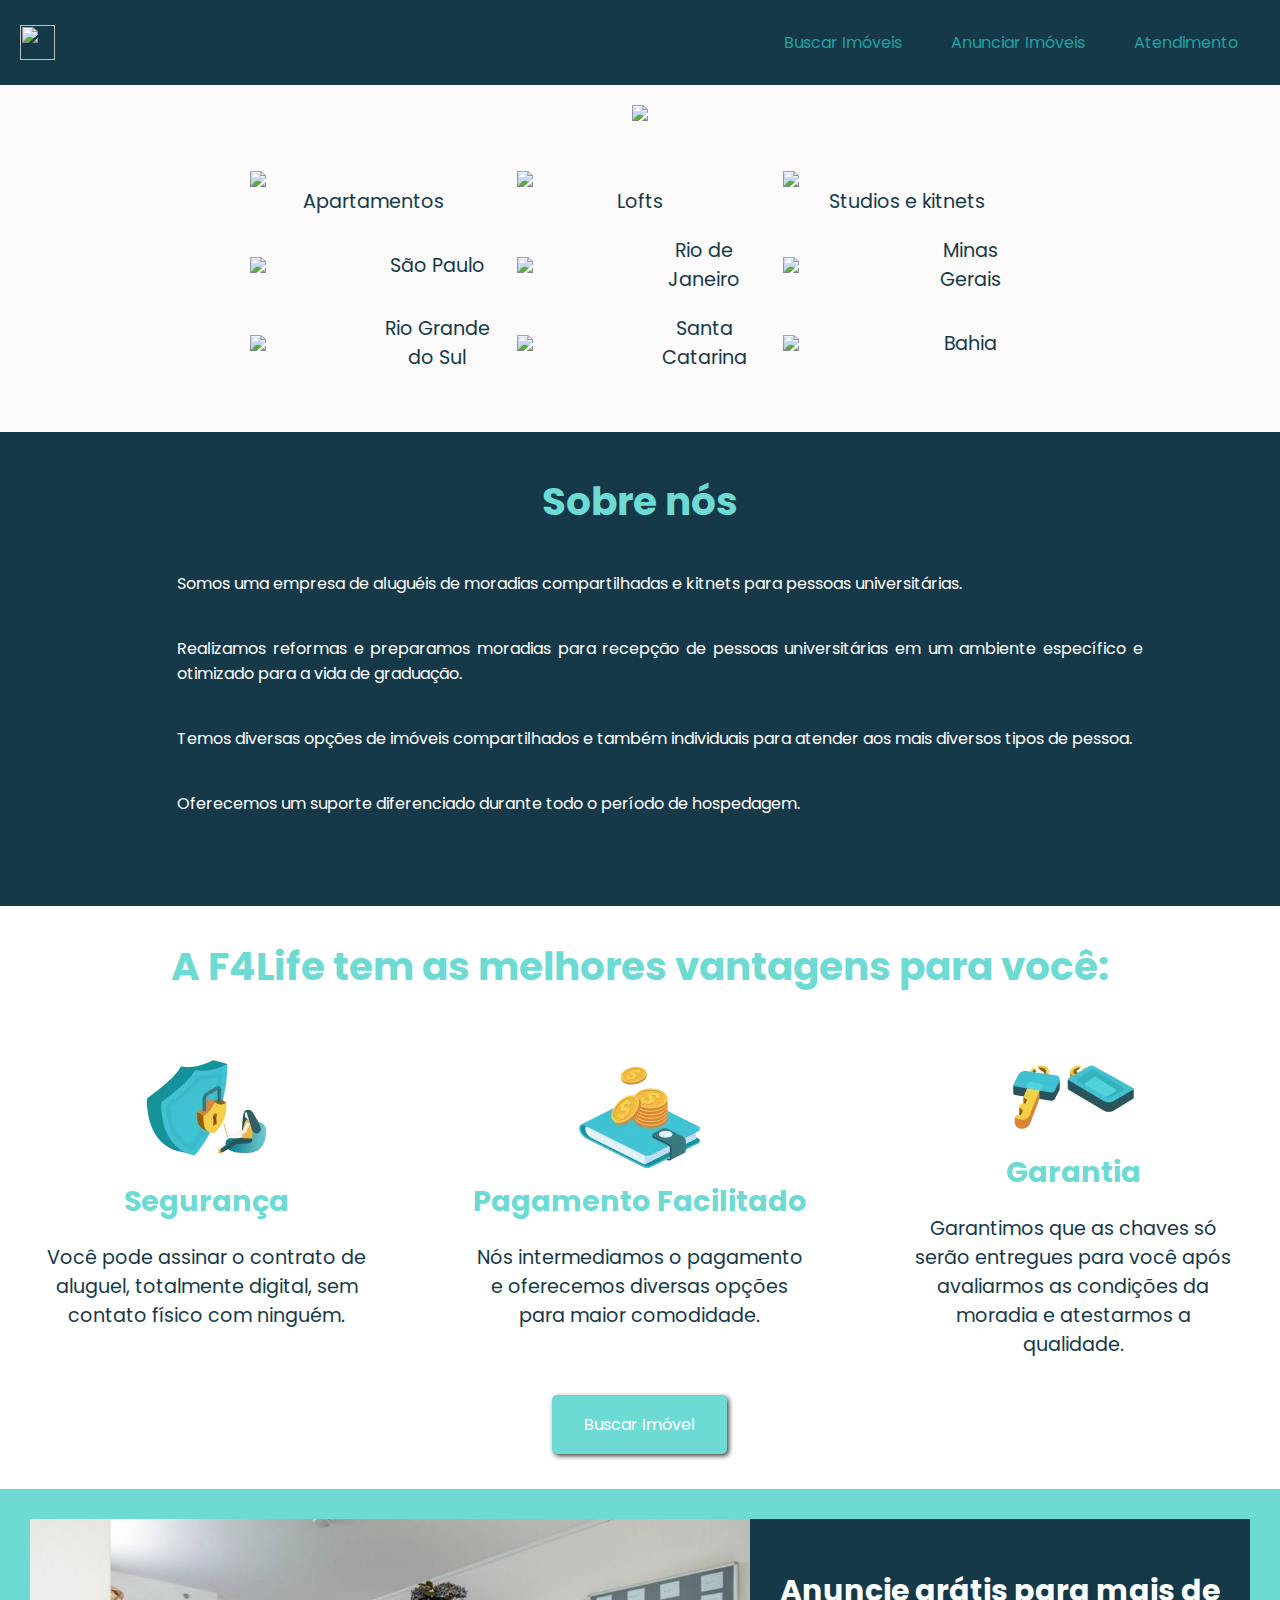
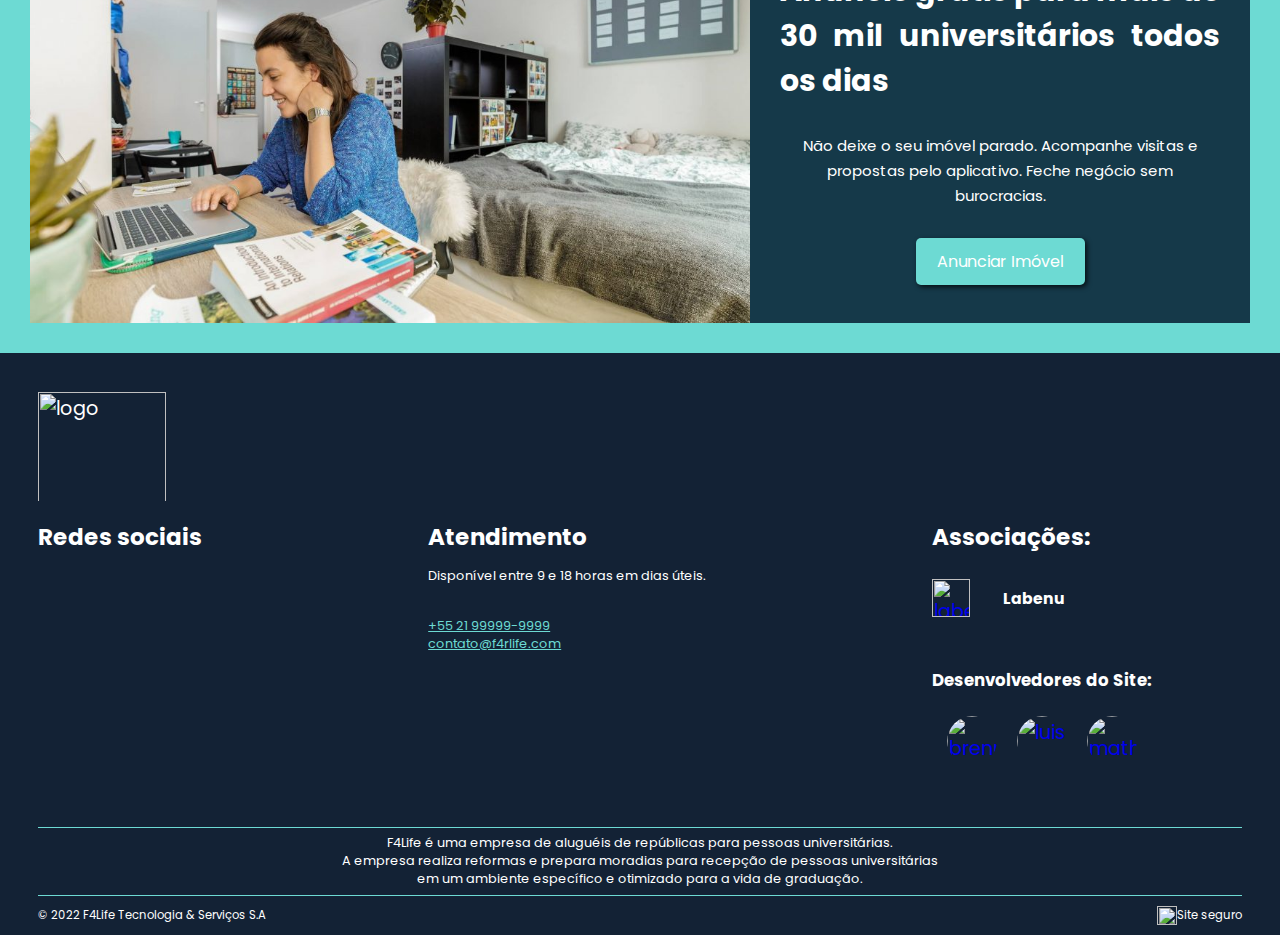
==== commit 220cdd14: "Adiciona projeto F4Life completo" ====
--- a/index.html
+++ b/index.html
@@ -6,19 +6,20 @@
     <title>F4Life</title>
     <link href="https://fonts.googleapis.com/css2?family=Poppins:wght@200;300;400;500;600;700;800;900&display=swap" rel="stylesheet">
     <link rel="stylesheet" href="style.css">
+    <link rel="stylesheet" href="atendimento.css">
     <link rel="shortcut icon" href="./f4life.ico" type="image/x-icon">
     <link rel="stylesheet" href="https://cdnjs.cloudflare.com/ajax/libs/font-awesome/6.1.0/css/all.min.css" integrity="sha512-10/jx2EXwxxWqCLX/hHth/vu2KY3jCF70dCQB8TSgNjbCVAC/8vai53GfMDrO2Emgwccf2pJqxct9ehpzG+MTw==" crossorigin="anonymous" referrerpolicy="no-referrer" />
   </head>
   <body>
 
     <header class="header">
-      <a href="./index.html"><img src="./imagens/loog.jpg" ></a>
+      <a href="./index.html"><img src="./imagens/logo-azul-fundo-header.png" ></a>
   
       <nav>
         <ul class="menu">
-          <li><a href="/"><i class="fa-solid fa-magnifying-glass-location"></i> Buscar Imóveis</a></li>
+          <li><a href="./buscar-imovel.html"><i class="fa-solid fa-magnifying-glass-location"></i> Buscar Imóveis</a></li>
           <li><a href="./anunciar-imovel.html"><i class="fa-solid fa-bullhorn"></i> Anunciar Imóveis</a></li>
-          <li><a href="/"><i class="fas fa-headset"></i> Atendimento</a></li>
+          <li><a href="./atendimento.html"><i class="fas fa-headset"></i> Atendimento</a></li>
         </ul>
       </nav>
     </header>
@@ -193,11 +194,11 @@
             <div id="redes">
                 <h5>Redes sociais</h5>
                 <div id="icones">
-                   <a href="https://www.facebook.com/" target="_blank"><img class="face" src="./imagens/logo-facebook.png" alt="face"></a> 
-                   <a href="https://www.instagram.com/" target="_blank"><img class="insta" src="./imagens/logo-instagram.png" alt="insta"></a> 
-                   <a href="https://www.linkedin.com/" target="_blank"><img  class="link" src="./imagens/logo-linkedin.png" alt="linkedin"></a> 
-                   <a href="https://www.twitter.com/" target="_blank"><img class="tt" src="./imagens/logo-twitter.png" alt="tt"></a> 
-                   <a href="https://www.youtube.com/" target="_blank"><img class="yout" src="./imagens/logo-youtube.png" alt="yout"></a> 
+                   <a href="https://www.facebook.com/" target="_blank"><i class="fab fa-facebook-f icone" style="color: rgb(109, 218, 211); font-size: 30px; margin: 10px;"></i></a> 
+                   <a href="https://www.instagram.com/" target="_blank"><i class="fab fa-instagram icone" style="color: rgb(109, 218, 211); font-size: 30px; margin: 10px;"></i></a> 
+                   <a href="https://www.linkedin.com/" target="_blank"><i class="fab fa-linkedin-in icone" style="color: rgb(109, 218, 211); font-size: 30px; margin: 10px;"></i></a> 
+                   <a href="https://www.twitter.com/" target="_blank"><i class="fab fa-twitter icone" style="color: rgb(109, 218, 211); font-size: 30px; margin: 10px;"></i></a> 
+                   <a href="https://www.youtube.com/" target="_blank"><i class="fab fa-youtube icone" style="color: rgb(109, 218, 211); font-size: 30px; margin: 10px;"></i></a> 
                 </div>
             </div>
             <div id="atendimento">
--- a/style.css
+++ b/style.css
@@ -584,7 +584,6 @@
 
 .menu li a {
   display: flex;
-  align-items: flex-start;
   justify-content: flex-start;
   align-items: center;
   display: flex;
@@ -625,7 +624,7 @@
 .grid1 a{
   text-decoration: none;
   color: rgb(21,57,73);
-  
+}
 @media (max-width: 600px) {
   .grid1 {
     grid-template-columns: repeat(2, 1fr);
@@ -638,302 +637,17 @@
     grid-row: auto;
     order: -1;
   }
-  p{
-  color:rgb(41, 124, 124);  
-  border-radius: 150px;
-    display:flex;
-    align-items: center;
-    justify-items: flex-start;  
-  }
-}
-
-.grid1 a:hover{
-  font-weight: 500;
-}
-
-
-*{
-    margin: 0;
-    padding: 0;
-    font-family: 'Poppins';
-}
-
-footer{
-    color: rgb(255,255, 255);
-    background-color: rgb(19, 34, 53);
-    padding: 3vw 3vw 0vw 3vw;
-}
-
-/*--------------------------------------------------------------*/
-
-#logo img{
-    width: 10vw;
-    padding-bottom: 1.5vw;
-}
-
-/*--------------------------------------------------------------*/
-#rodape{
-    display: flex;
-    flex-direction: row;
-    justify-content: space-between;
-}
-/*----------------Redes Sociais-----------------------*/
-
-#redes h5{
-    font-size: 1.8vw;
-}
-
-#icones{
-    display: flex;
-    justify-content: space-evenly;
-    align-items: center;
-}
-
-#icones img{
-    padding: 1vw 1vw 1vw 0vw;
-}
-
-#icones img:hover{
-    cursor: pointer;
-}
-
-#icones .face{
-    width: 3.5vw;
-}
-
-#icones .insta{
-    width: 2.7vw;
-    height: 2.7vw;
-}
-
-#icones .link{
-    width:3vw;
-    height: 3vw;
-}
-
-#icones .tt{
-    width: 2.7vw;
-}
-
-#icones .yout{
-    width: 4vw;
-}
-
-/*---------------------------------------*/
-
-#atendimento h5{
-    padding-bottom: 1vw;
-    font-size: 1.8vw;
-}
-
-#atendimento .disponivel{
-    font-size: 1vw;
-    padding-bottom: 0.5vw;
-}
-
-#atendimento a{
-    font-size: 1vw;
-    color:rgb(109, 218, 211);
-}
-
-#atendimento .links{
-    padding-top: 2vw;
-}
-#atendimento a:hover{
-    color:white;
-}
-
-/*---------------------------------------*/
-#contatos{
-    padding: 0vw 7vw 4vw 0vw;
-}
-
-.contatos h5{
-    font-size: 1.8vw;
-}
-
-.perfis{
-    text-align: center;
-}
-.perfis h5{
-    font-size: 1.3vw;
-}
-
-.logo h5{
-    font-size: 1.22vw;
-}
-
-#labenu{
-    display: flex;
-    align-items: center;
-    padding-top: 1vw;
-    padding-bottom: 3vw;
-}
-
-div .labenu{
-    width:3vw;
-}
-
-#labenu h5{
-    padding-left: 1vw;
-}
-
-#desenvolvedores{
-    display: flex;
-    justify-content:center;
-    padding-top: 1vw;
-}
-
-#desenvolvedores img{
-    width:3vw;
-    border-radius: 3vw;
-    padding: 0.8vw;
-}
-
-/*---------------------------------------------------------------*/
-#diretrizes{
-    border: 0.1vw rgb(109, 218, 211) solid ;
-    border-left: none;
-    border-right: none;
-    font-size: 1vw;
-    padding-top: 0.5vw;
-    padding-bottom: 0.5vw;
-    text-align: center;
-}
+}
+
+
 
 /*-----------------------------------------------------------------*/
-#fim{
-    display: flex;
-    justify-content: space-between;
-    align-items: center;
-    font-size: 0.9vw;
-    padding: 0.8vw 0vw 0.8vw 0vw;
-}
-
-#seguro{
-    display: flex;
-    align-items: center;
-}
-
-#seguro img{
-    width: 1.5vw;
-}
-
-/*-----------------------------------------------------------------*/
 
 @media screen and (min-device-width : 320px) and (max-device-width : 480px) {
-    footer{
-        padding: 15px;
+    #logo{
+      display: flex;
+      justify-content: center;
     }
-
-    #logo {
-        text-align: center;
-        padding-top: 18px;
-    }
-
-    #logo img{
-        width: 100px;
-    }
-
-    #rodape{
-        flex-direction: column;
-    }
-
-    #redes h5, #atendimento h5{
-        font-size: 10px;
-        text-align: center;
-        padding-top: 10px;
-    }
-
-    #atendimento h5{
-        padding-bottom: 10px;
-    }
-
-    #icones{
-        justify-content: center;
-        padding-top: 10px;
-    }
-
-    #icones .face{
-        width:22px;
-        height:22px;
-        padding-left: 1vw;
-    }
-    
-    #icones .insta{
-        width:18px;
-        height:18px;
-        padding-left: 1vw;
-    }
-    
-    #icones .link{
-        width:20px;
-        height:20px;
-        padding-left: 1vw;
-    }
-    
-    #icones .tt{
-        width:18px;
-        height:18px;
-        padding-left: 1vw;
-    }
-    
-    #icones .yout{
-        width:30px;
-        height:20px;
-    }
-
-    #atendimento{
-        text-align: center;
-    }
-
-    #atendimento p{
-        font-size: 5px;
-    }
-
-    #contatos{
-        text-align: center;
-        padding: 0;
-    }
-
-    .contatos h5{
-        font-size: 10px;
-        padding-top: 10px;
-    } 
-
-    #labenu{
-        justify-content: center;
-        align-items: center;
-        flex-direction: column;
-        padding-bottom: 0%;
-    }
-
-    #labenu img{
-        width: 40px;
-        padding-right: 3px;
-    }
-
-    #labenu h5{
-        font-size: 0%;
-    }
-
-    .perfis h5{
-        font-size:10px
-    }
-
-    #desenvolvedores{
-        padding-bottom: 20px;
-    }
-
-    #desenvolvedores img{
-        width:30px;
-        border-radius: 50px;
-    }
-
-    #diretrizes p{
-        font-size: 6.4px;
-    }
-
 
 }
 
--- a/atendimento.css
+++ b/atendimento.css
@@ -0,0 +1,549 @@
+*{
+    margin: 0;
+    padding: 0;
+    box-sizing: border-box;
+    font-family: 'Poppins';
+}    
+
+/*-------------INICIO HEADER---------------------*/
+
+.header {
+    background: rgb(21,57,73);
+    display: flex;
+    flex-wrap: wrap;
+    justify-content: space-between;
+    align-items: center;
+    padding: 20px;
+}
+
+body,ul,li{
+  list-style: none;
+  font-size: 1.2rem;
+}
+
+body {
+  background-color: rgb(252, 250, 250);
+  display: flex;
+  flex-direction: column;
+}
+
+.menu a {
+  text-decoration: none;
+  color: rgb(33, 161, 161);
+}
+
+.menu a:hover{
+    background-color: rgb(33, 161, 161);
+    border-radius: 10px;
+    color: black;
+}
+
+li{
+  color:rgb(41, 124, 124);
+}
+
+
+.header img {
+  max-width: 100%;
+  display: block;
+}
+
+.logo{
+  display: flex;
+  align-items: center;
+  justify-content: center;
+  margin: 20px;
+}
+
+.header {
+  background: rgb(21,57,73);
+  display: flex;
+  flex-wrap: wrap;
+  justify-content: space-between;
+  align-items: center;
+  padding: 20px;
+}
+
+.header img{
+    width: 35px;
+}
+
+.menu {
+  display: flex;
+  align-items: flex-start;
+  justify-content: flex-start;
+}
+
+.menu li {
+  display: flex;
+  align-items: flex-start;
+  justify-content: flex-start;
+  margin: 0 12px;
+  font-size: 16px;
+}
+
+.menu li a {
+  display: flex;
+  justify-content: flex-start;
+  align-items: center;
+  display: flex;
+  padding: 10px;
+}
+
+.menu li a i{
+  margin-right: 5px;
+  font-size: 16px;
+}
+
+/*----------------------FIM HEADER-------------------------*/
+
+/*----------------------INICIO NAV-------------------------*/
+
+#container-ajuda{
+    background-color: rgb(109, 218, 211);
+    color: white;
+    text-align: center;
+}
+
+#container-ajuda h1{
+    font-size: 50px;
+    padding: 10px;
+    padding-bottom: 0;
+}
+
+#container-ajuda h5{
+    color: rgb(19, 34, 53);
+    padding-bottom: 10px;
+}
+
+/*----------------------FIM NAV-------------------------*/
+
+/*----------------------INICIO MAIN-------------------------*/
+main{
+    display: flex;
+    justify-content: space-evenly;
+}
+
+#caixa-duvidas,
+#borda-duvida{  
+  margin: 20px;
+}
+
+#caixa-duvidas, #borda-duvida{
+    border: 1px solid rgb(109, 218, 211);
+}
+
+#duvidas-frequentes{
+    margin: 20px;
+    text-align: center;
+}
+
+#duvidas-frequentes h1{
+    color:  rgb(19, 34, 53);
+    margin-bottom: 20px;
+}
+#duvidas-frequentes h3{
+    color:  rgb(109, 218, 211);
+}
+
+#duvidas-frequentes h4{
+    margin: 10px;
+    margin-left: 0;
+    font-size: 13px;
+}
+
+#container-contatos{
+    display: flex;
+    justify-content: center;
+}
+
+#container-plataformas{
+    display: flex;
+    flex-direction: column;
+    text-align: left;
+}
+
+#container-plataformas p{
+    margin-top: 15px 
+}
+
+#container-plataformas a{
+    color: rgb(19, 34, 53);
+    font-size: 13px;
+    ;
+}
+
+#duvidas-frequentes a:hover{
+    color: rgb(109, 218, 211);
+}
+
+
+#container-icones{
+    display: flex;
+    flex-direction: column;
+    margin: 10px;
+    font-size: 50px;
+    align-items: center;
+    justify-content: space-between;
+}
+
+#container-icones i{
+    margin-top: 10px;
+}
+
+/*-----------------------------------------------*/
+
+#mande-duvida{
+    margin: 20px;
+    color: rgb(19, 34, 53);
+}
+
+#mande-duvida h1{
+    text-align: center;
+    padding-bottom: 15px;
+}
+
+#mande-duvida input{
+    width: 330px;
+    border: 1px solid rgb(109, 218, 211) ;
+    padding-left: 8px;
+}
+
+.assunto{
+    height: 30px;
+    margin-bottom: 10px;
+}
+
+.mensagem{
+    height: 200px;
+    resize: none;
+    width: 330px;
+    border: 1px solid rgb(109, 218, 211) ;
+    padding: 8px;
+}
+
+#btn-atendimento{
+  display: flex;
+  justify-content: center;
+  margin-top: 10px;
+}
+
+#btn-atendimento button{
+  background-color: rgb(109, 218, 211);
+  color: white;
+  padding: 10px 20px;
+  font-size: 16px;
+  border: 2px solid transparent;
+  border-radius: 5px;
+  box-shadow: 2px 2px 5px 0px rgba(0,0,0,0.75);
+  cursor: pointer;
+}
+
+#btn-atendimento button:hover{
+  background-color: rgb(92, 201, 193);
+}
+
+#btn-atendimento button:active{
+  border-top: 2px solid rgba(0,0,0,0.75);
+  border-left: 2px solid rgba(0,0,0,0.75);
+  box-shadow: none;
+}
+
+
+
+/*----------------------FIM MAIN-------------------------*/
+
+/*----------------------INICIO FOOTER-------------------------*/
+
+footer{
+    color: rgb(255,255, 255);
+    background-color: rgb(19, 34, 53);
+    padding: 3vw 3vw 0vw 3vw;
+    height: 1fr;
+}
+
+/*--------------------------------------------------------------*/
+
+#logo img{
+    width: 10vw;
+    padding-bottom: 1.5vw;
+}
+
+/*--------------------------------------------------------------*/
+#rodape{
+    display: flex;
+    flex-direction: row;
+    justify-content: space-between;
+}
+/*----------------Redes Sociais-----------------------*/
+
+#redes h5{
+    font-size: 1.8vw;
+}
+
+#icones{
+    display: flex;
+    justify-content: space-evenly;
+    align-items: center;
+}
+
+#icones img{
+    padding: 1vw 1vw 1vw 0vw;
+}
+
+#icones img:hover{
+    cursor: pointer;
+}
+
+#icones .face{
+    width: 56px;
+}
+
+#icones .insta{
+    width: 48px;
+}
+
+#icones .link{
+    width:50px;
+}
+
+#icones .tt{
+    width: 47px;
+}
+
+#icones .yout{
+    width: 65px;
+}
+
+/*---------------------------------------*/
+
+#atendimento h5{
+    padding-bottom: 1vw;
+    font-size: 1.8vw;
+}
+
+#atendimento .disponivel{
+    font-size: 1vw;
+    padding-bottom: 0.5vw;
+}
+
+#atendimento a{
+    font-size: 1vw;
+    color:rgb(109, 218, 211);
+}
+
+#atendimento .links{
+    padding-top: 2vw;
+}
+#atendimento a:hover{
+    color:white;
+}
+
+/*---------------------------------------*/
+#contatos{
+    padding: 0vw 7vw 4vw 0vw;
+}
+
+.contatos h5{
+    font-size: 1.8vw;
+}
+
+.perfis{
+    text-align: center;
+}
+.perfis h5{
+    font-size: 1.3vw;
+}
+
+#labenu{
+    display: flex;
+    align-items: center;
+    padding-top: 1vw;
+    padding-bottom: 3vw;
+}
+
+div .labenu{
+    width:3vw;
+}
+
+#labenu h5{
+    padding-left: 1vw;
+    font-size: 1.22vw;
+}
+
+#desenvolvedores{
+    display: flex;
+    justify-content:center;
+    padding-top: 1vw;
+}
+
+#desenvolvedores img{
+    width:70px;
+    border-radius: 3vw;
+    padding: 0.8vw;
+}
+
+/*---------------------------------------------------------------*/
+#diretrizes{
+    border: 0.1vw rgb(109, 218, 211) solid ;
+    border-left: none;
+    border-right: none;
+    font-size: 1vw;
+    padding-top: 0.5vw;
+    padding-bottom: 0.5vw;
+    text-align: center;
+}
+
+/*-----------------------------------------------------------------*/
+#fim{
+    display: flex;
+    justify-content: space-between;
+    align-items: center;
+    font-size: 0.9vw;
+    padding: 0.8vw 0vw 0.8vw 0vw;
+}
+
+#seguro{
+    display: flex;
+    align-items: center;
+}
+
+#seguro img{
+    width: 1.5vw;
+}
+
+/*-----------------------------------------------------------------*/
+
+@media screen and (min-device-width : 320px) and (max-device-width : 480px) {
+    
+    .header, .menu{
+        flex-direction: column;
+        justify-content: center;
+        align-items: center;
+        text-align: center;
+    }
+
+    body,ul,li{
+        list-style: none;
+        
+    }
+      
+    .header img{
+        width:30px;
+        margin-bottom: 10px;
+    }
+
+    .menu a {
+        border-radius: 10px;
+        font-size: 15px;
+        margin-top: 2px;
+    }
+
+    .mensagem{
+      width: 100%;
+    }
+
+    /*-----------------------------------------------------------------*/
+    nav{
+        margin-top: 20px;
+    }
+    #container-ajuda h1{
+        font-size: 30px;
+    }
+    #container-ajuda h5{
+        font-size: 10px;
+    }
+    main{
+        flex-direction: column;
+    }
+
+    #mande-duvida input{
+        width: 240px;
+        border: 1px solid rgb(109, 218, 211) ;
+    }
+
+    #caixa-duvidas{
+        margin-bottom: 20px;
+    }
+    /*-----------------------------------------------------------------*/
+
+
+    footer{
+        padding: 15px;
+        width: 100vw;
+    }
+
+    #logo {
+        text-align: center;
+        padding-top: 18px;
+    }
+
+    #logo img{
+        width: 100px;
+    }
+
+    #rodape{
+        flex-direction: column;
+    }
+
+    #redes h5, #atendimento h5{
+        font-size: 10px;
+        text-align: center;
+        padding-top: 10px;
+    }
+
+    #atendimento h5{
+        padding-bottom: 10px;
+    }
+
+    #atendimento{
+        text-align: center;
+    }
+
+    #atendimento p{
+        font-size: 5px;
+    }
+
+    #contatos{
+        text-align: center;
+        padding: 0;
+    }
+
+    .contatos h5{
+        font-size: 10px;
+        padding-top: 10px;
+    } 
+
+    #labenu{
+        justify-content: center;
+        align-items: center;
+        flex-direction: column;
+        padding-bottom: 0%;
+    }
+
+    #labenu img{
+        width: 40px;
+        padding-right: 3px;
+    }
+
+    #labenu h5{
+        font-size: 0%;
+    }
+
+    .perfis h5{
+        font-size:10px
+    }
+
+    #desenvolvedores{
+        padding-bottom: 20px;
+    }
+
+    #desenvolvedores img{
+        width:30px;
+        border-radius: 50px;
+    }
+
+    #diretrizes p{
+        font-size: 6.4px;
+    }
+}